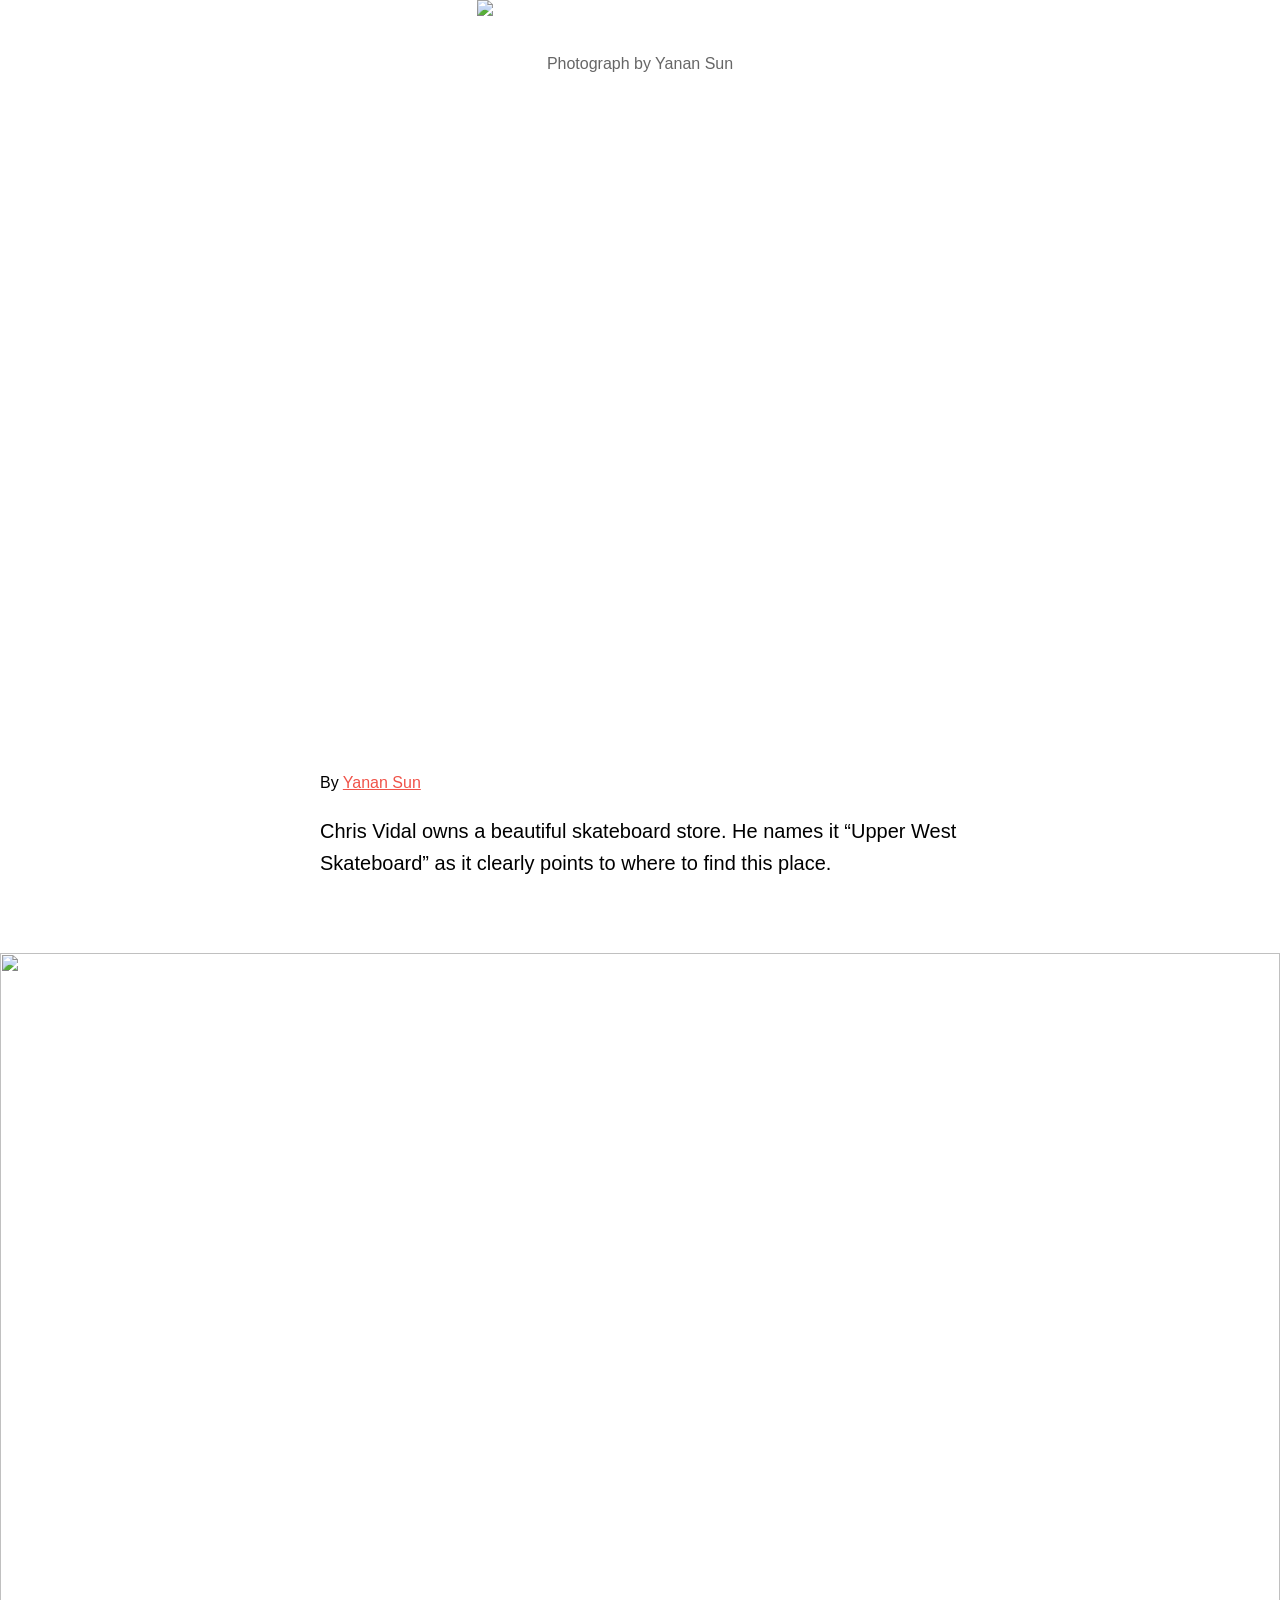
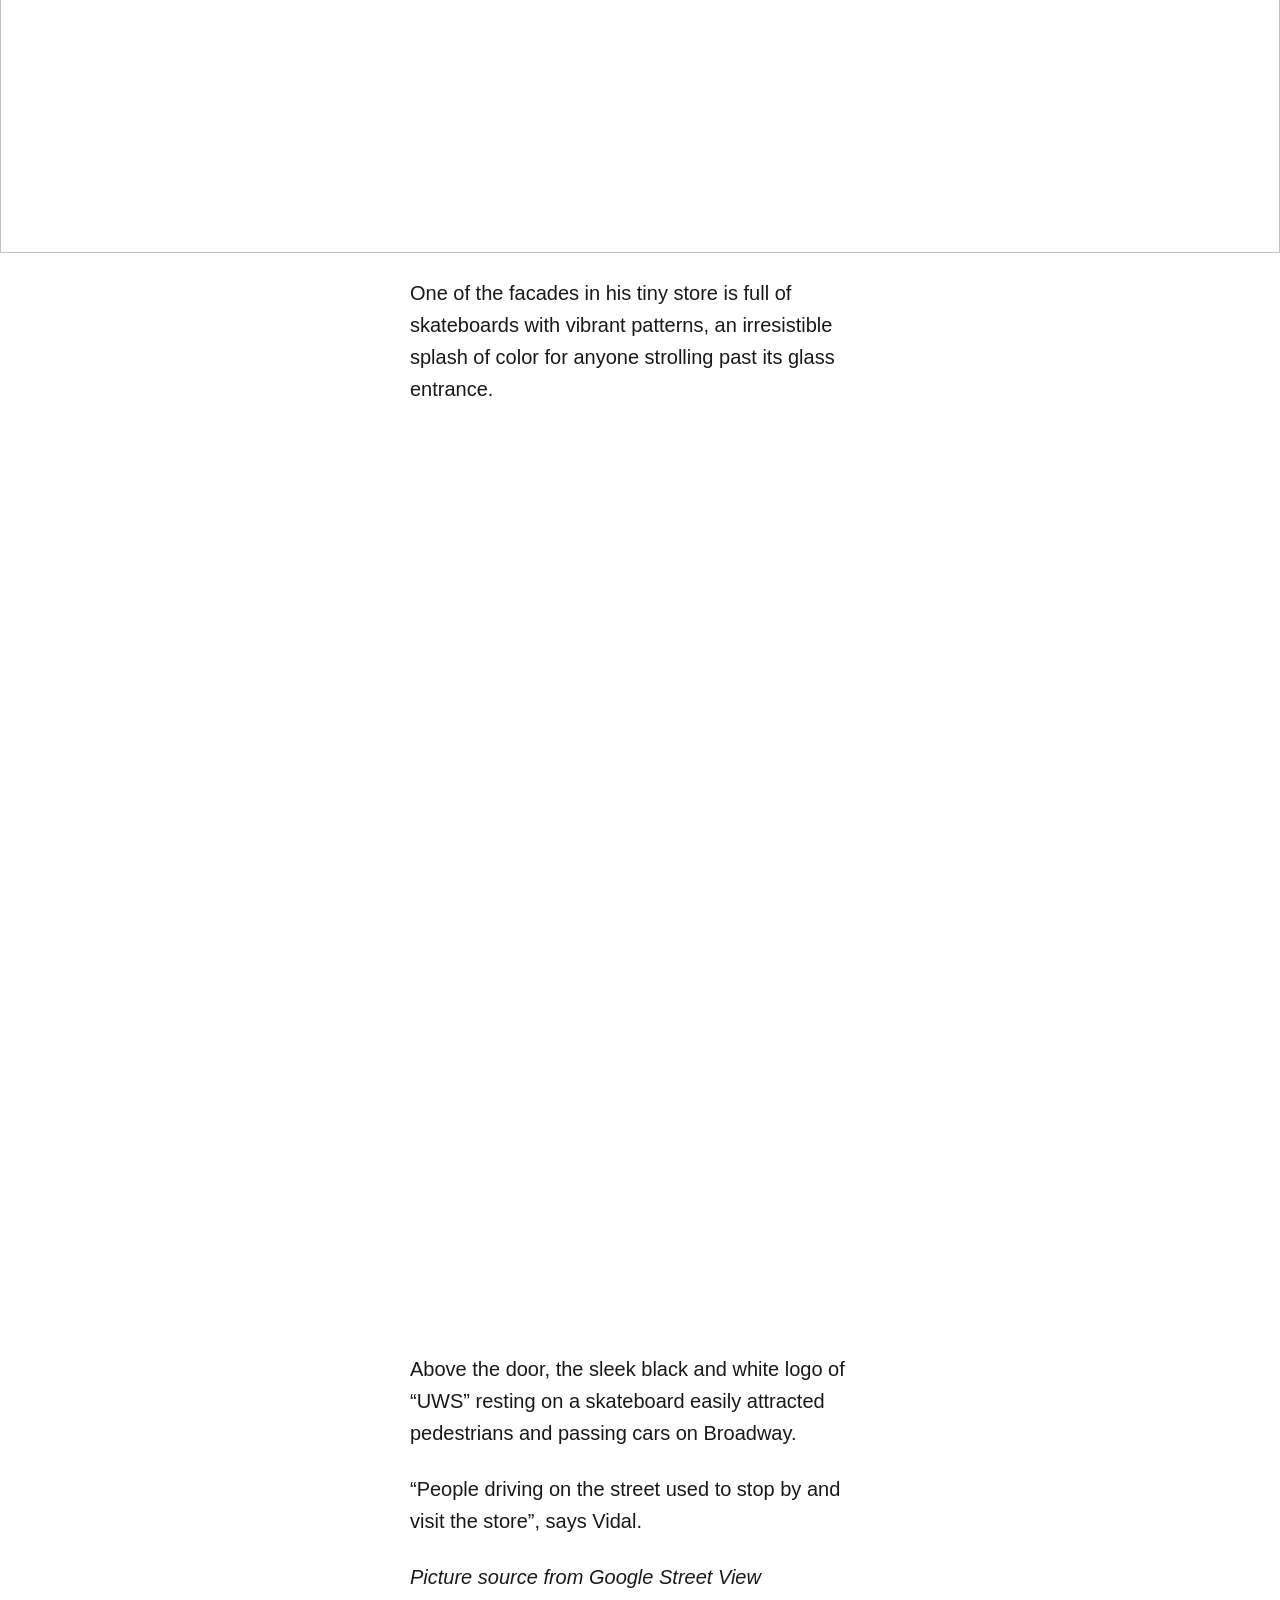
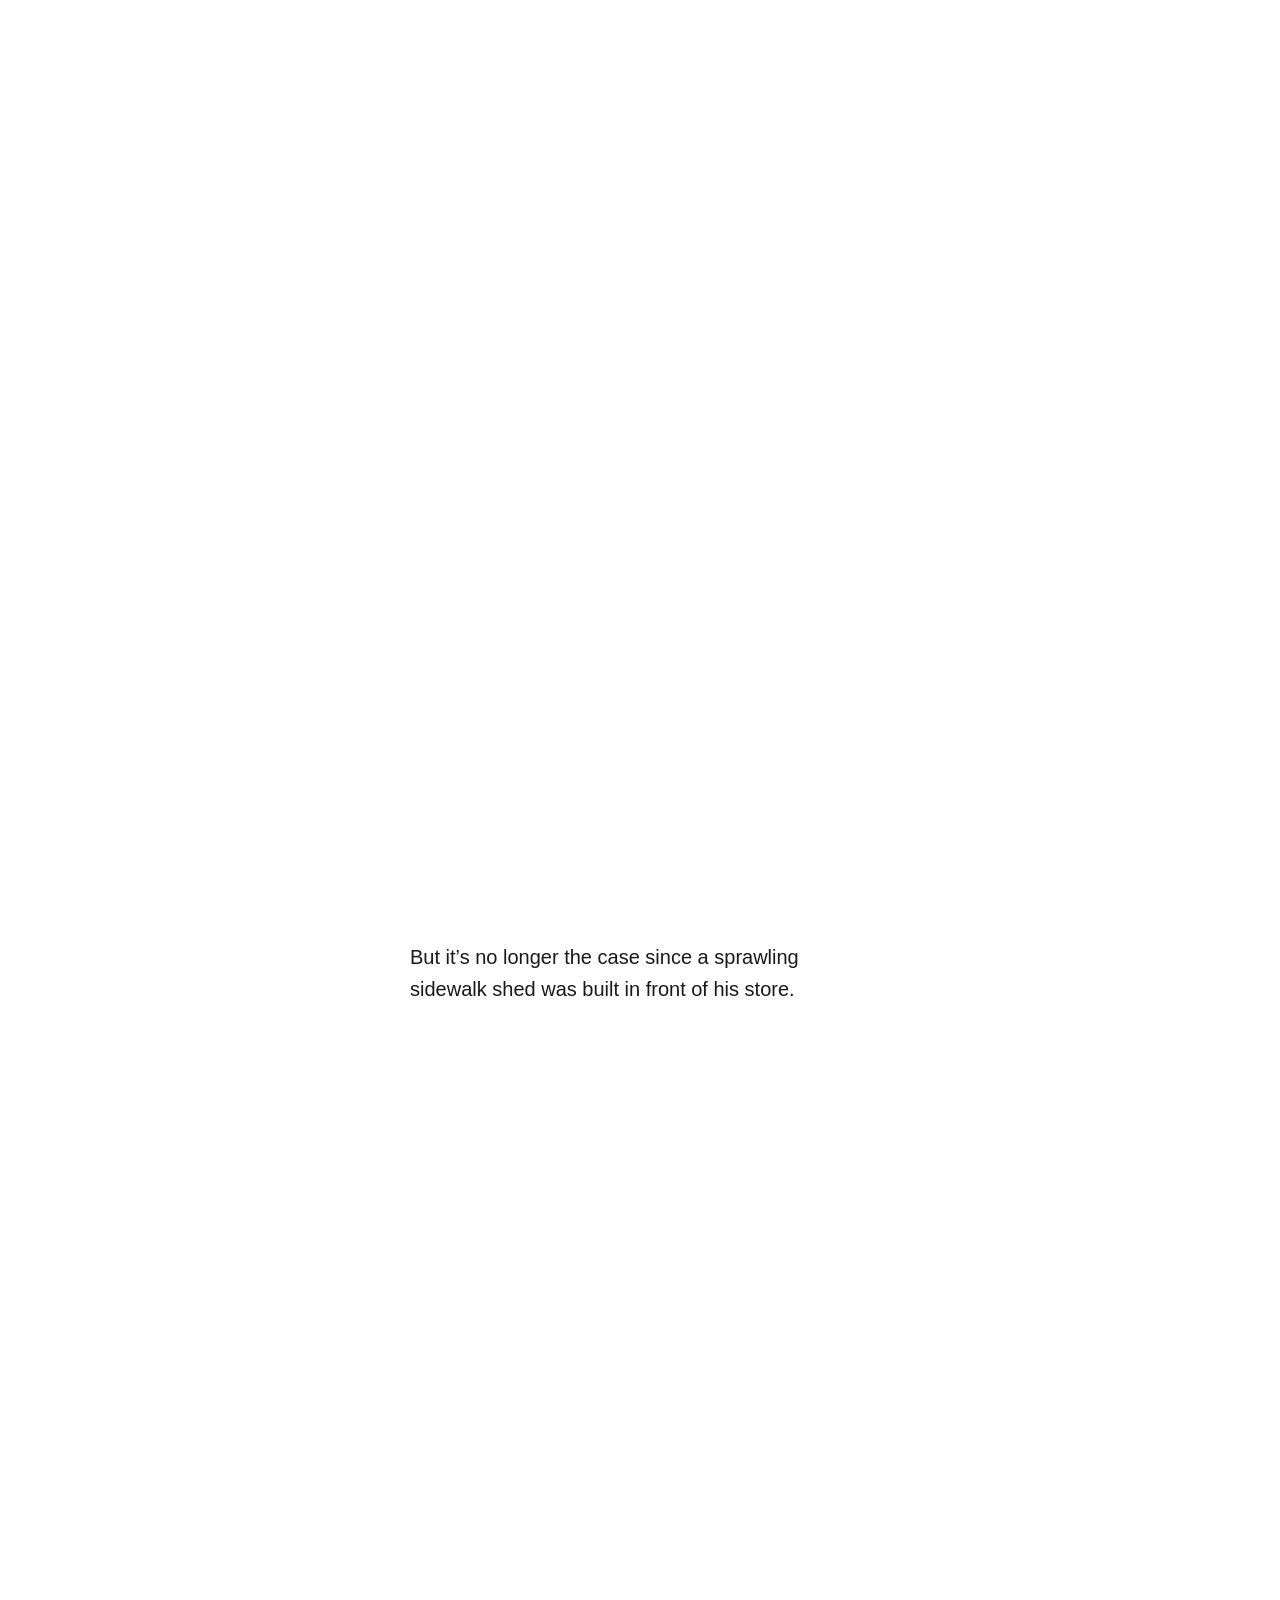
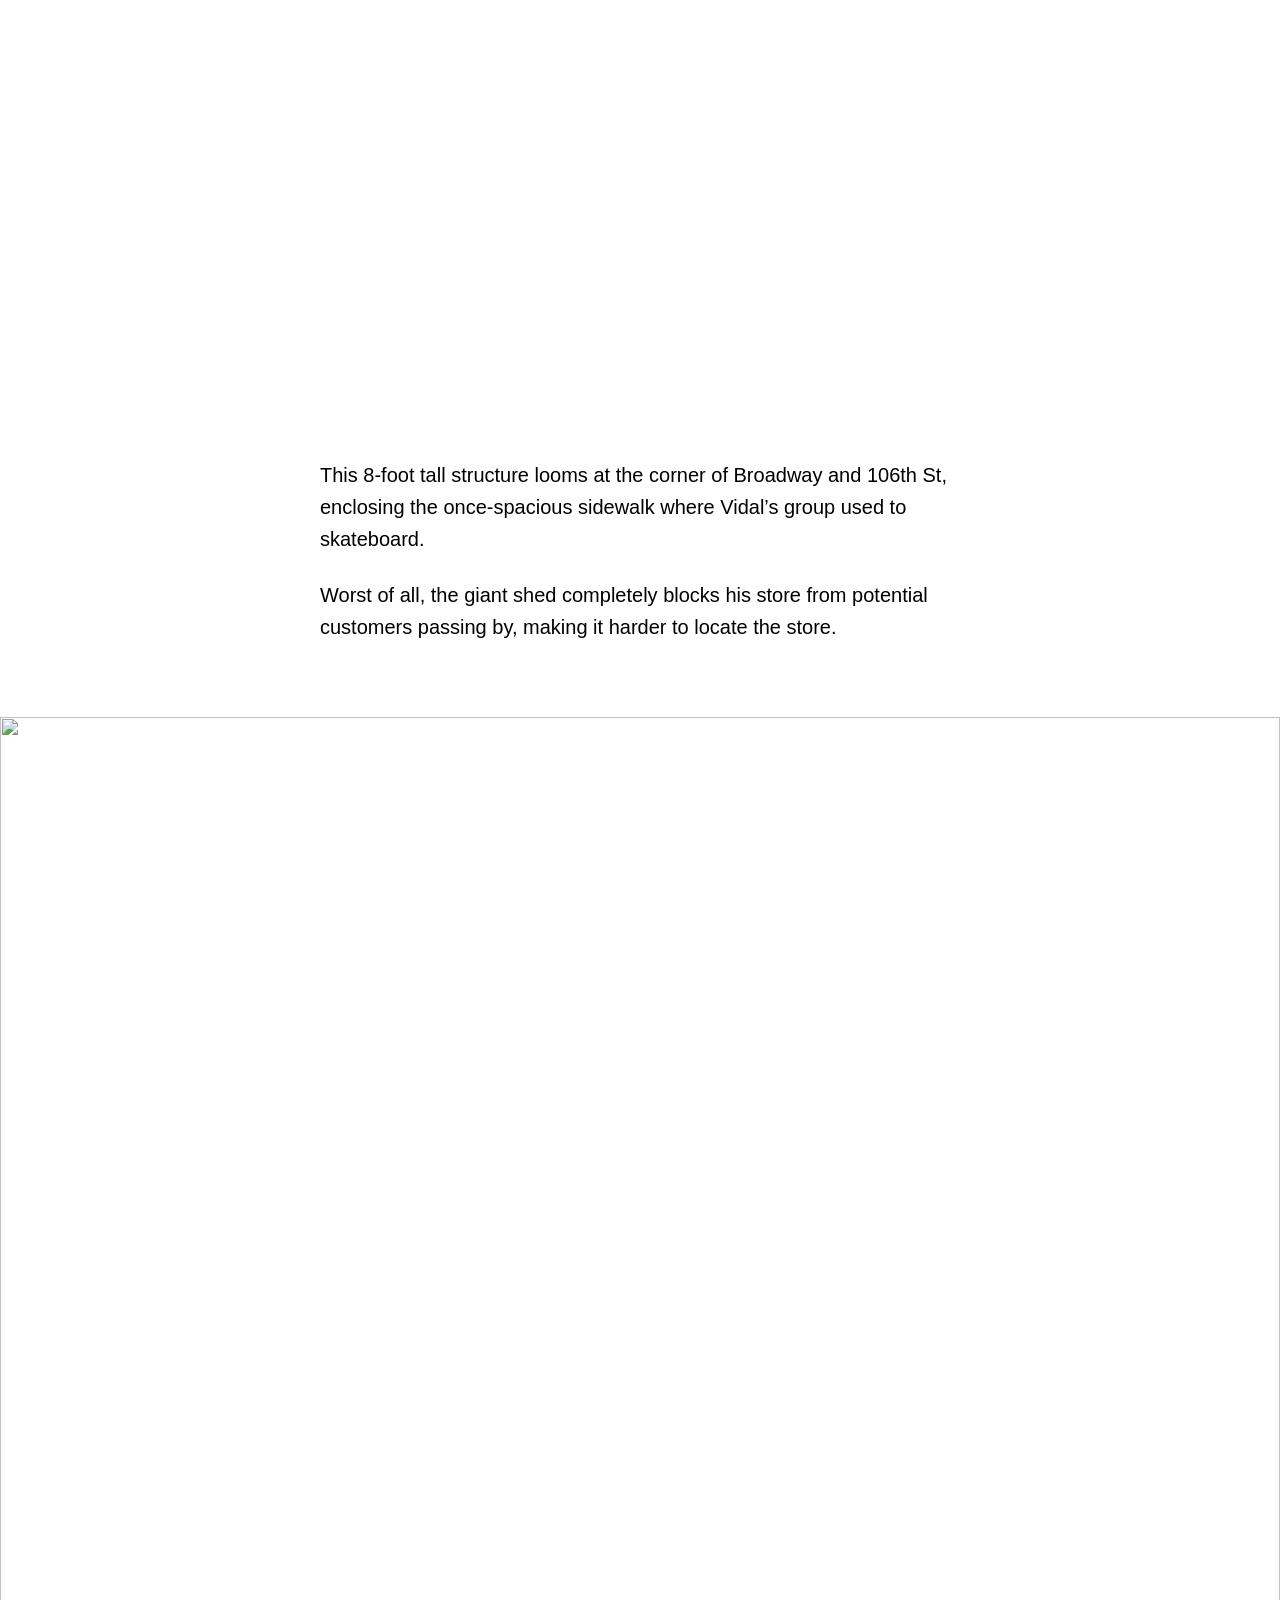
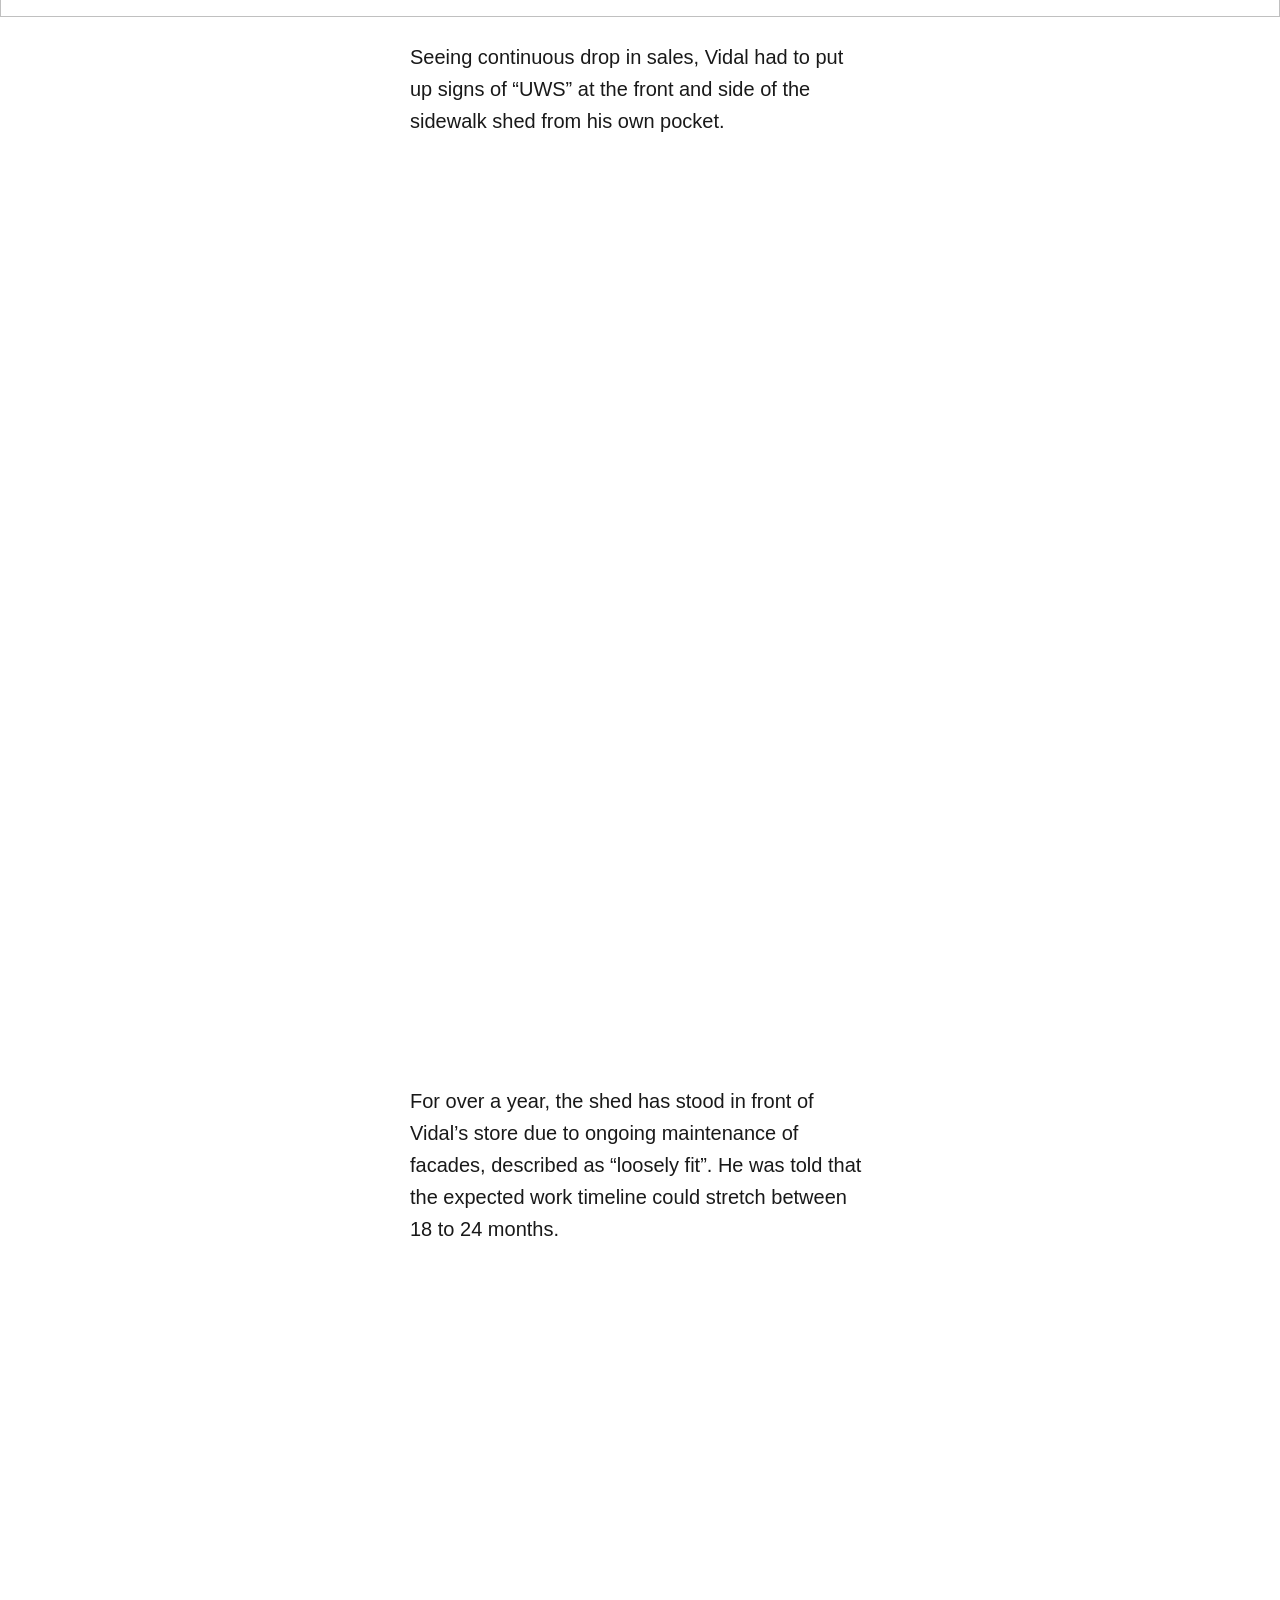
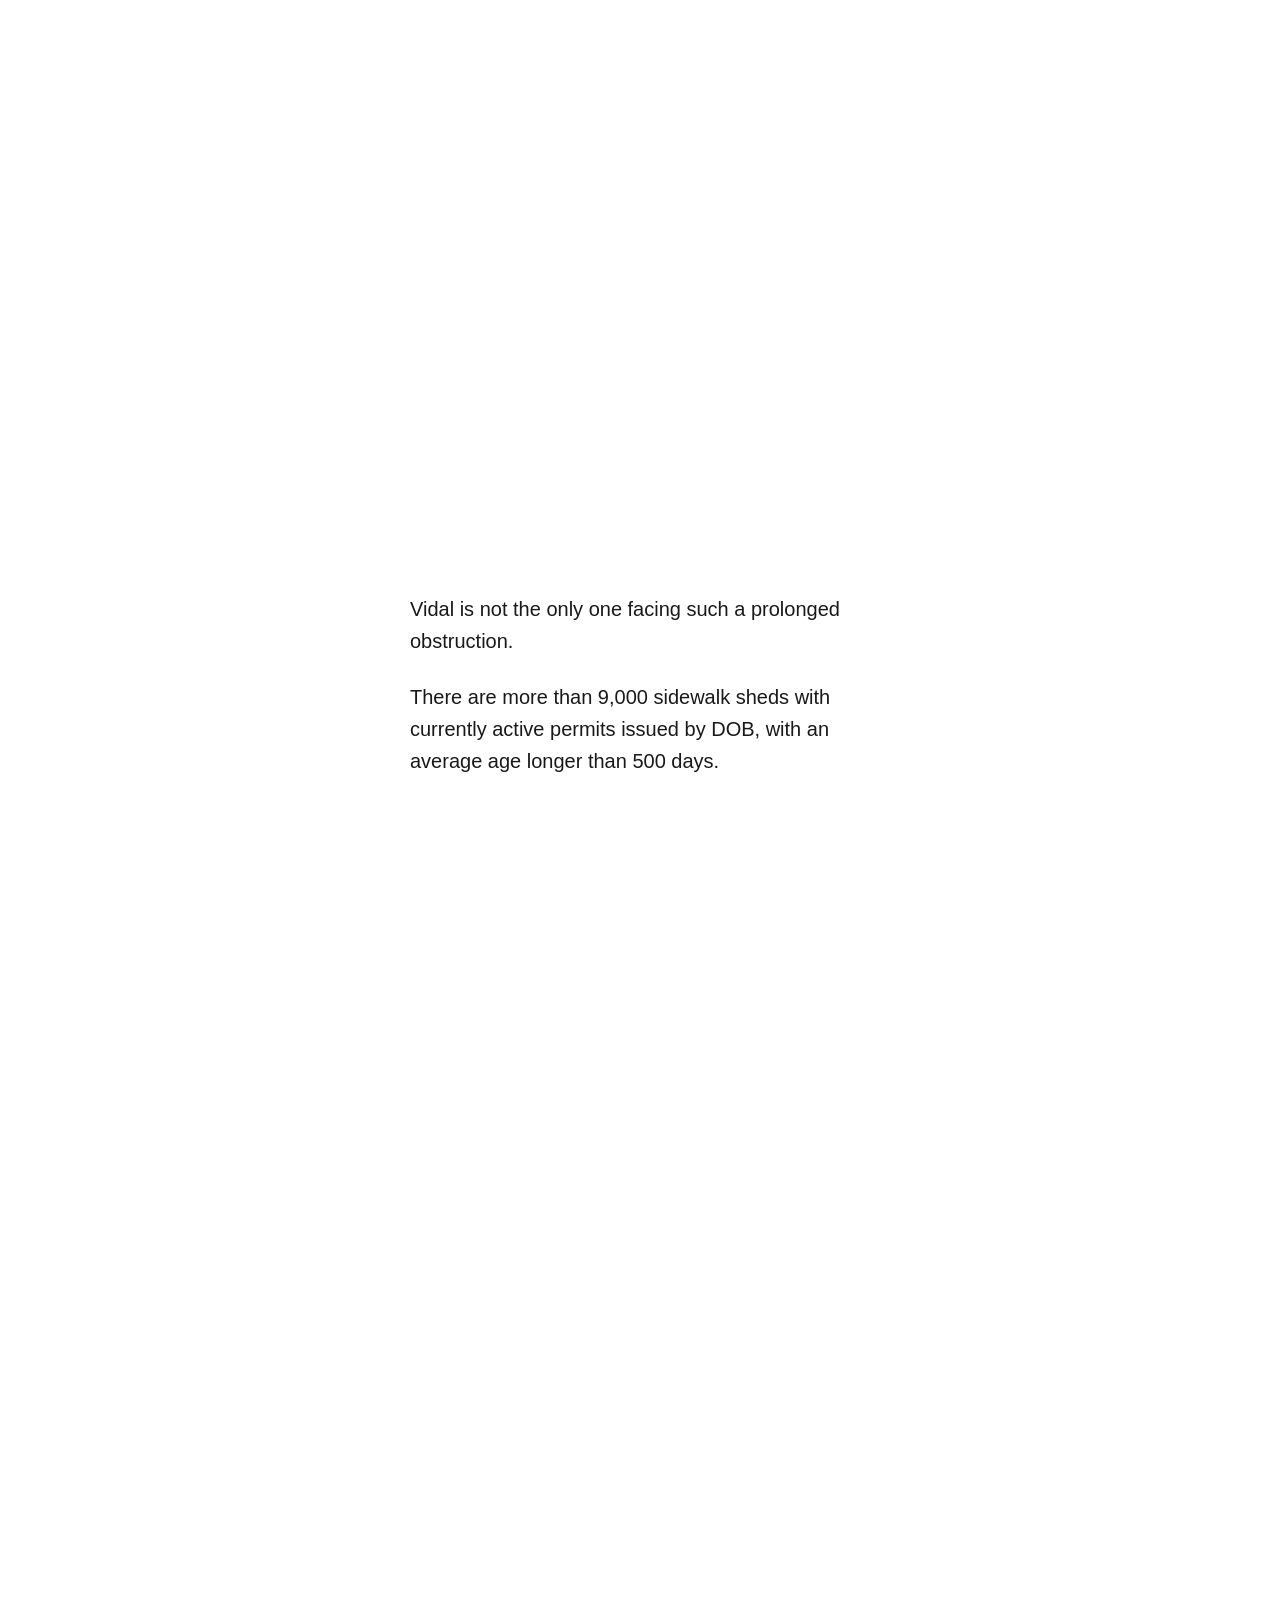
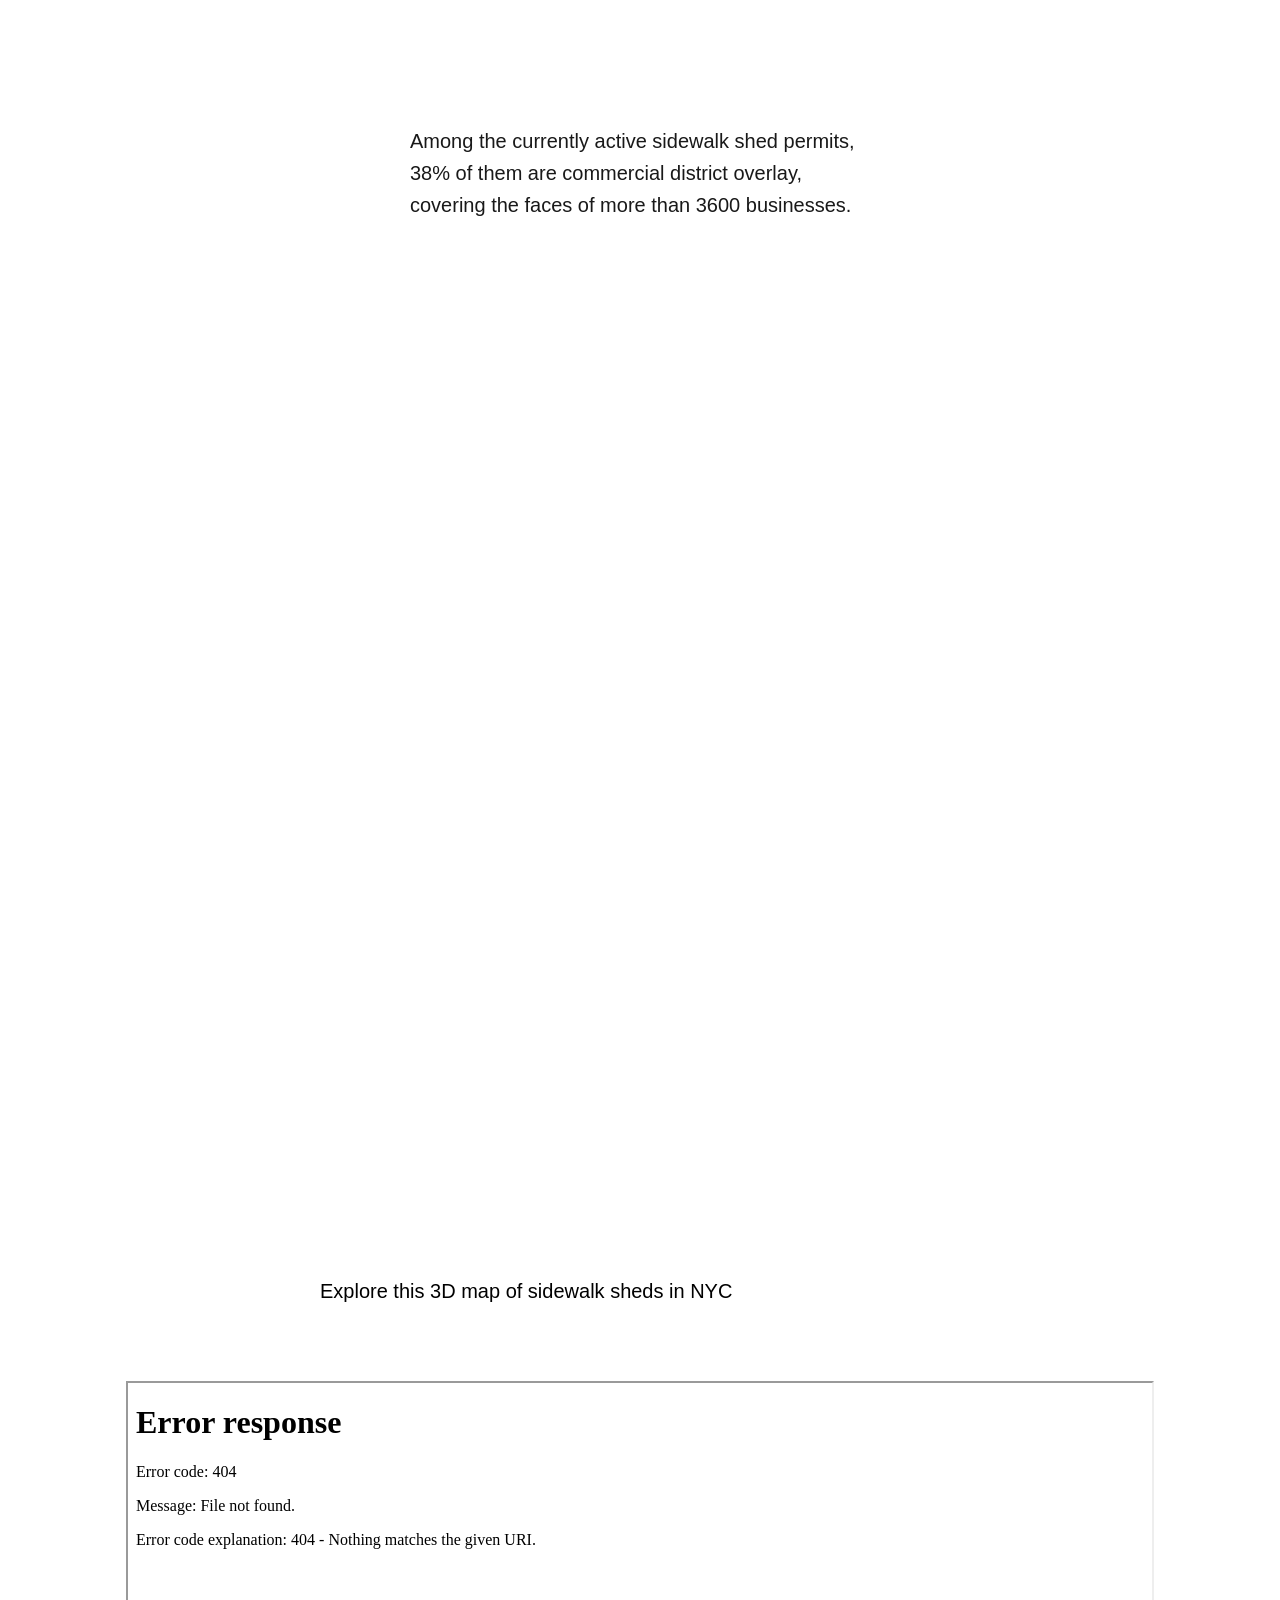
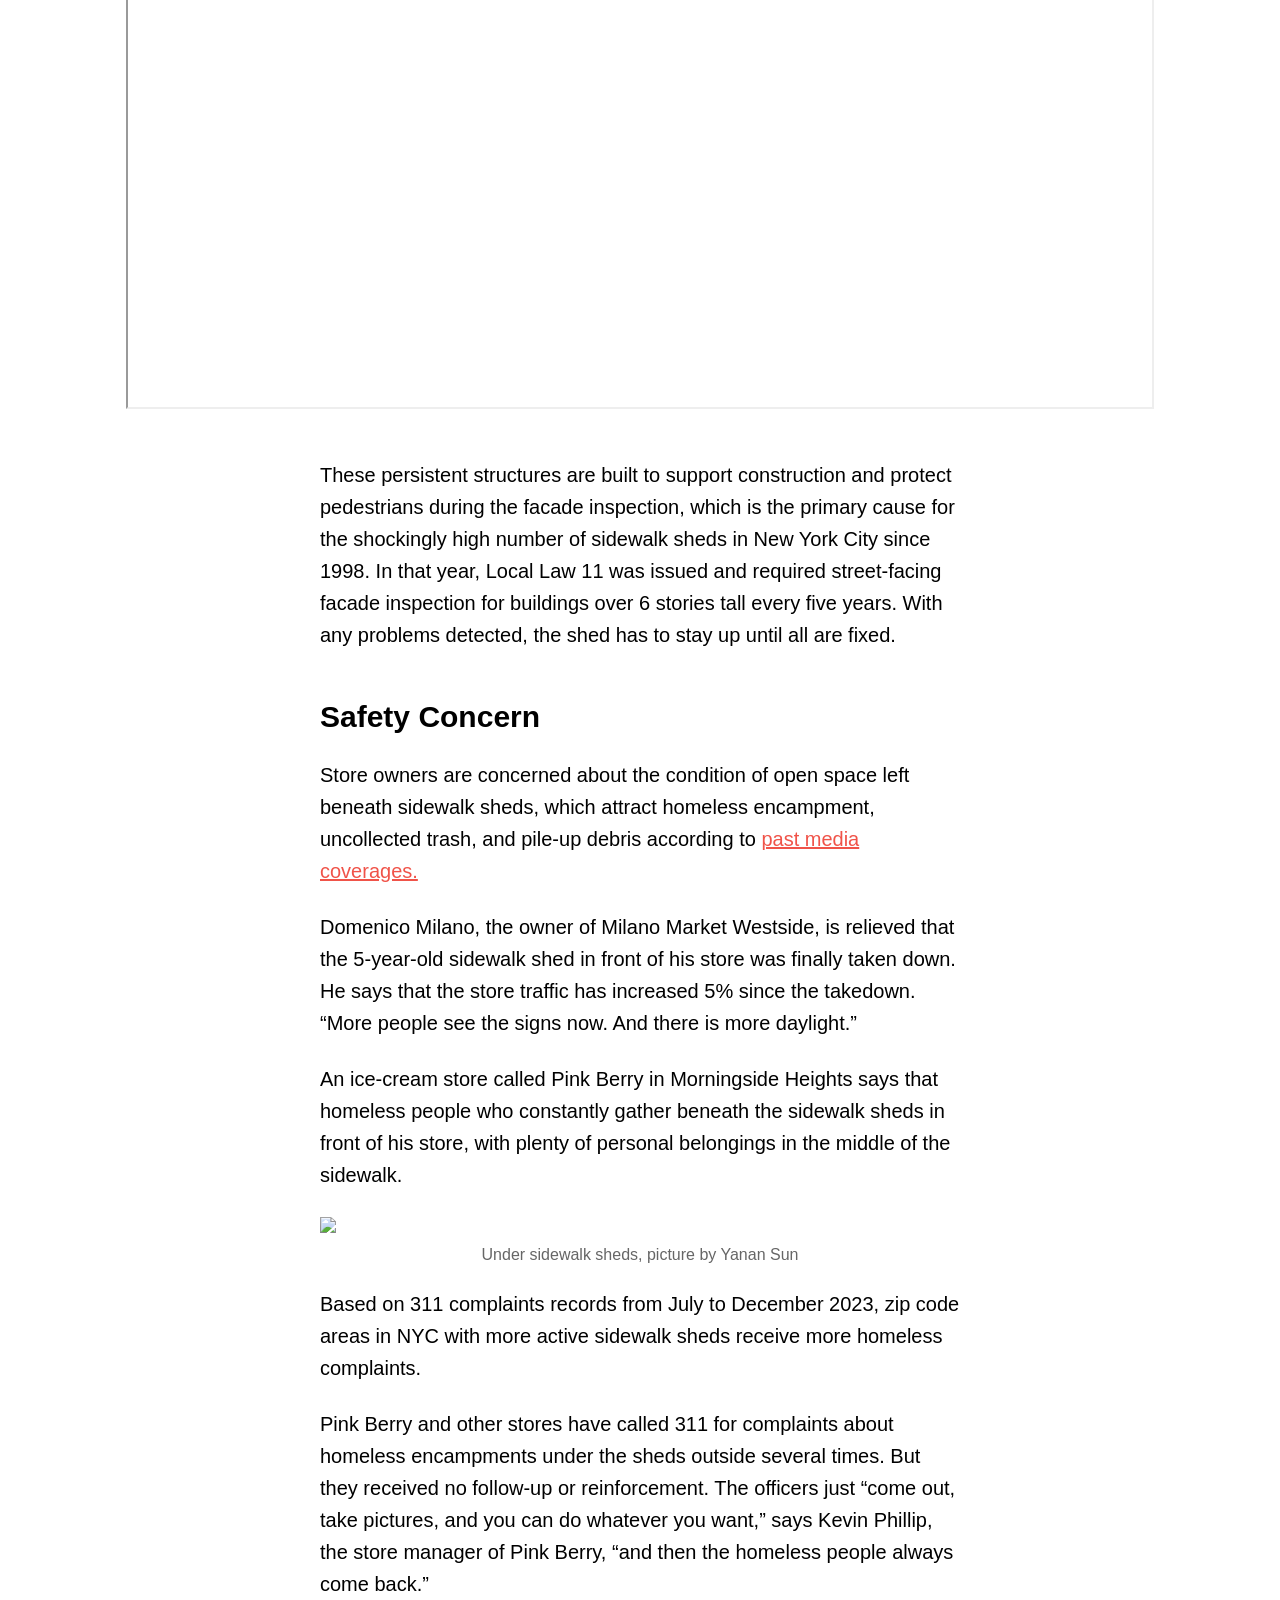
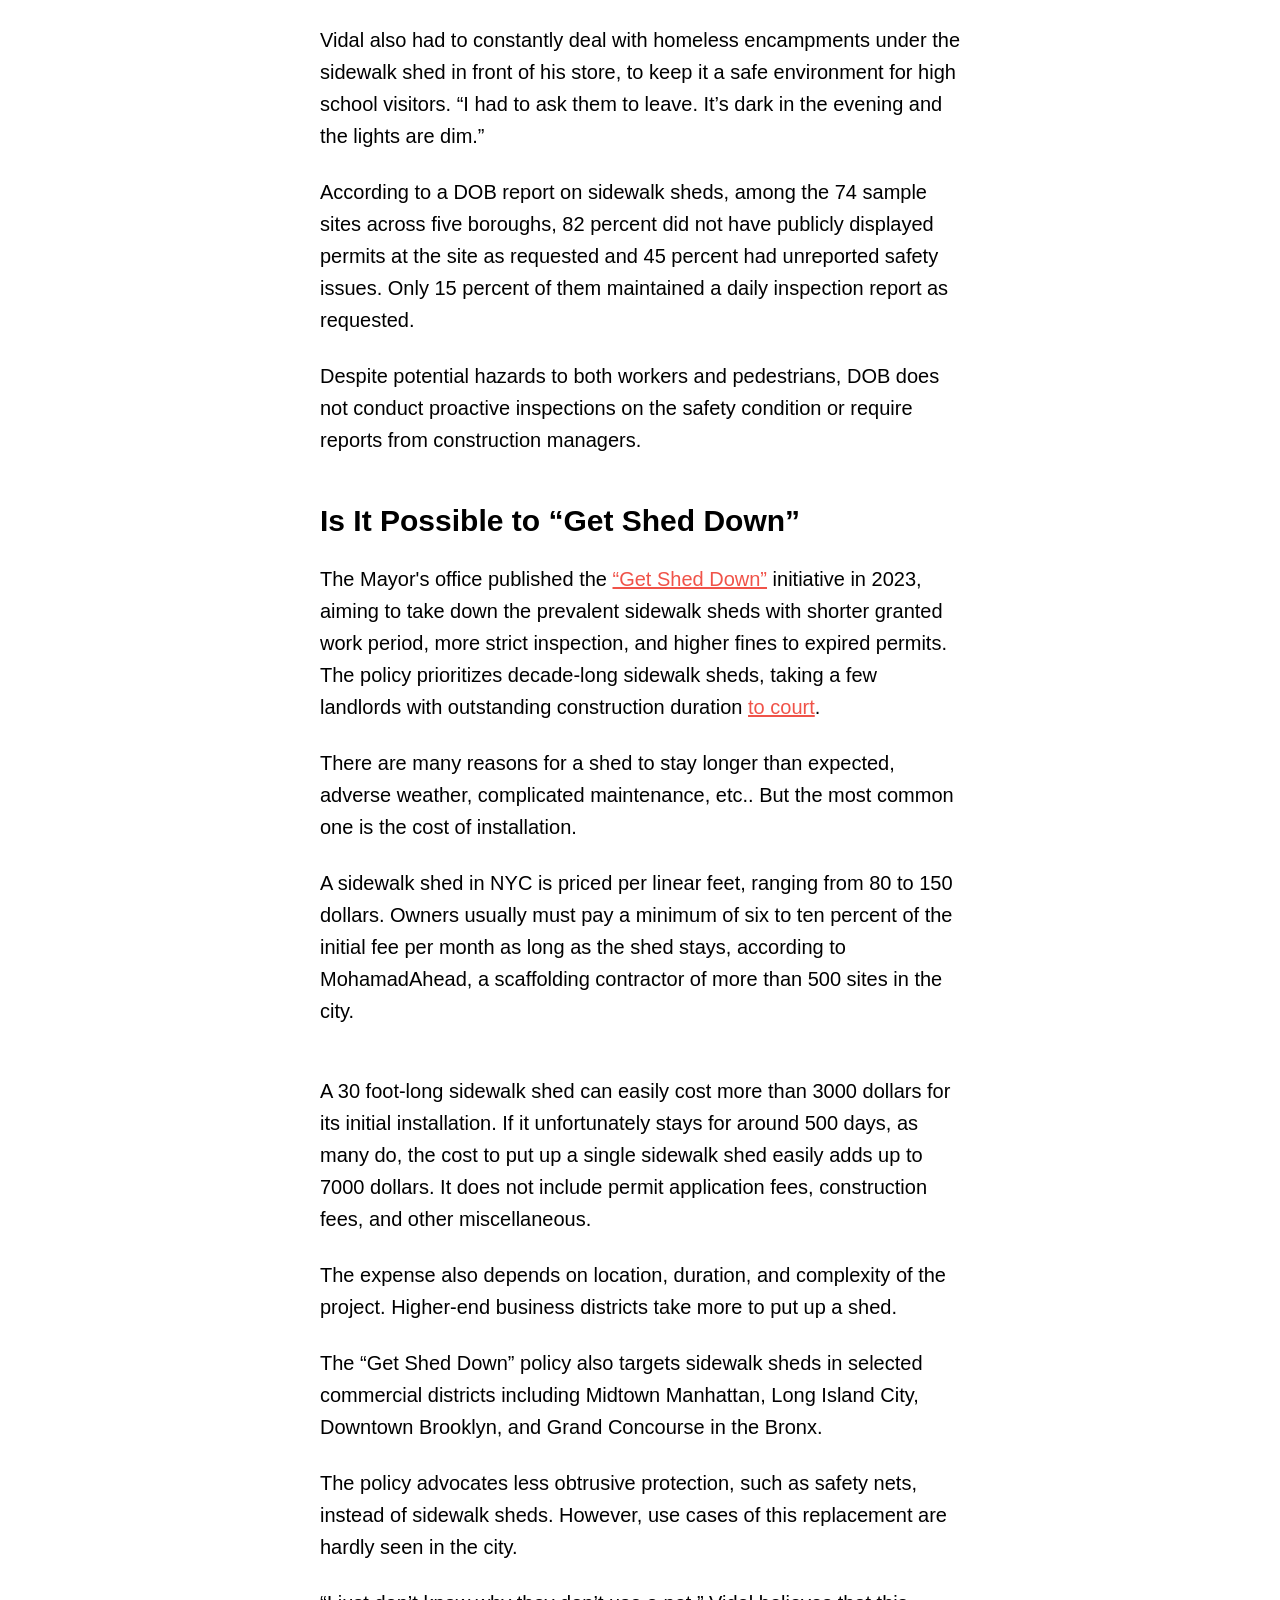
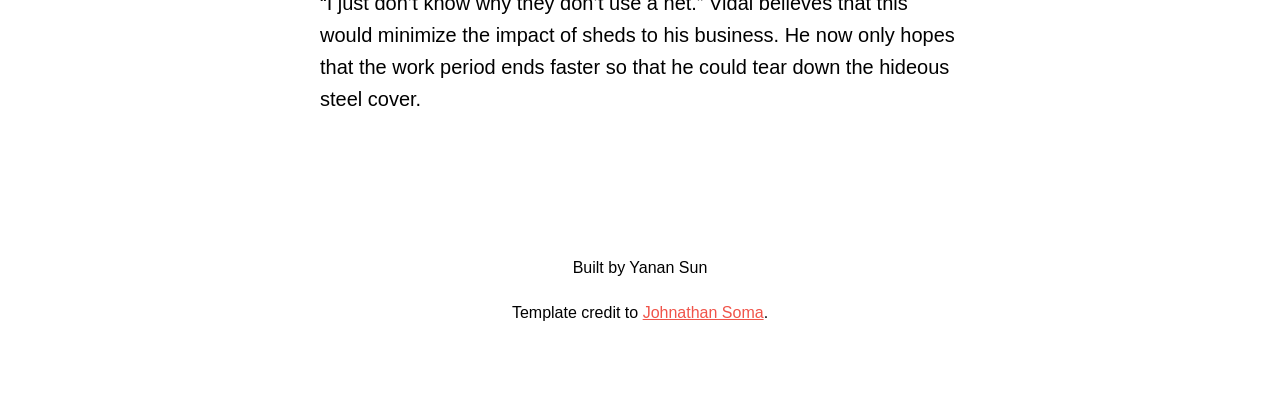
==== index.html @ b945d78a "Shed story publication" ====
<!DOCTYPE html>
<html>

<head>
  <meta charset="utf-8">
  <meta name="viewport" content="width=device-width, initial-scale=1">
  <title>City of Non-stop Sidewalk Sheds</title>

  <!-- Google fonts -->
  <link rel="preconnect" href="https://fonts.gstatic.com" crossorigin>
  <link rel="preconnect" href="https://fonts.googleapis.com">
  <link rel="preconnect" href="https://fonts.gstatic.com" crossorigin>
  <link rel="stylesheet" href="https://fonts.googleapis.com/css2?family=Lora:ital,wght@0,400;0,700;1,400;1,700&display=swap">
  <link rel="preconnect" href="https://fonts.googleapis.com">
  <link rel="preconnect" href="https://fonts.googleapis.com">
  <link rel="preconnect" href="https://fonts.googleapis.com">

  <style>
    body {
      margin: 0;
      font-size: 20px;
      font-family: "Lato", sans-serif;
      text-rendering: optimizeLegibility;
      font-weight: 300px;
    }

    .content {
      max-width: 640px;
      margin: auto;
      margin-top: 50px;
      margin-bottom: 50px;
      border-width: 0;
    }

    a {
      color: #f05349;
    }

    .footer {
      background: white;
      text-align: center;
      font-size: 0.8em;
      margin-top: 1em;
      padding: 1em 0;
      border-color: #666;
      border-width: 0.5px;
    }

    figure {
      margin: 0;
      padding-bottom: 1.2em;
    }

    figcaption {
      font-size: 0.8em;
      text-align: center;
      margin-top: 0.5em;
      color: #666;
    }

    h1 {
      font-family: "Lato", sans-serif;
      font-weight: 200px;
      font-size: 3em;
      line-height: 1.5;
    }

    .subhead {
      font-family: "Lato", sans-serif;
    }

    img,
    video {
      max-width: 100%;
      /* position: absolute;
      top: 0;
      left: 0;
      width: 100%;
      height: 100%; */
      
    }
    .scrolly-img img {
      opacity: 0;
      transition: opacity 1s ease;
      object-fit: cover;
    }

    img.active {
      opacity: 1;
    }

    p {
      line-height: 1.6;
      margin: 0;
      padding-bottom: 1.2em;
    }

    ul {
      margin: 0;
      padding-bottom: 1em;
      line-height: 1.6;
    }

    iframe {
      padding-bottom: 1.2em;
      margin: auto;
      width: 80%
    }

    .full-width figure {
      text-align: center;
    }

    code {
      font-family: 'Courier New', monospace;
      background: #ffffff;
    }

    .interacitve {
      /* margin: auto; */
      border-width: 0;
      display: block;
      margin-left: auto;
      margin-right: auto;
      display: flex;
      justify-content: center;
      align-items: center;
    }


    /* margin on mobile */
    @media (max-width: 640px) {
      body {
        font-size: 18px;
      }

      .content {
        padding-left: 0.5em;
        padding-right: 0.5em;
      }
    }

    /* container: title picture */
    .container {
  position: relative;
  text-align: center;
  color: white;
  overflow: hidden;
  width: 100%;
  height: 720px;
}

.container img {
  margin-top: -20%;
}

/* Centered text */
.centered {
  position: absolute;
  top: 50%;
  left: 50%;
  transform: translate(-50%, -50%);
}

.byline{
  font-size: 16px;
}
  </style>
  <link href="scrolly-styles.css" rel="stylesheet">
  <script src="https://unpkg.com/intersection-observer@0.5.1/intersection-observer.js"></script>
  <script src="https://cdnjs.cloudflare.com/ajax/libs/scrollama/3.2.0/scrollama.min.js"></script>
  <script src="https://cdnjs.cloudflare.com/ajax/libs/d3/7.3.0/d3.min.js"></script>
</head>

<body>
  <div class="container">
    <figure>
      <img 
        src="head_pic.png" alt="Massive Scaffoldings on Broadway" width="100%" height="100%">
        <div class="header">
          <h1 class="centered">City of Non-stop Sidewalk Sheds</h1>
          <p class="subhead"></p>
      <figcaption>Photograph by Yanan Sun</figcaption>

    </figure>
    </div>
  </div>

  <div class="content">
    <div class="byline">
      <p>By <a href="https://yanansun0074.github.io/portfolio/">Yanan Sun</a></p>
    </div>
    <p>Chris Vidal owns a beautiful skateboard store. He names it “Upper West Skateboard” as it clearly points to where to find this place.</p>
  </div>
  <!-- Scrolly section 1 -->
  <section id="scrolly-images" class="scrolly-1">
    <div class="sticky-thing">
      <img src="inside_store.png">
    </div>
    <div class="steps-container">
      <div class="step" id="step1">
        <div>
          <p>One of the facades in his tiny store is full of skateboards with vibrant patterns, an irresistible splash of color for anyone strolling past its glass entrance.</p>
        </div>
      </div>
      <div class="step" id="step2">
        <div>
          <p>Above the door, the sleek black and white logo of “UWS” resting on a skateboard easily attracted pedestrians and passing cars on Broadway.
            <p>“People driving on the street used to stop by and visit the store”, says Vidal.</p>
            <p><em>Picture source from Google Street View</em></p>
        </div>
      </div>
      <div class="step" id="step3">
        <div>
          <p>But it’s no longer the case since a sprawling sidewalk shed was built in front of his store.</p>
        </div>
      </div>
    </div>
  </section>

  <div class="content">
    <p>This 8-foot tall structure looms at the corner of Broadway and 106th St, enclosing the once-spacious sidewalk where Vidal’s group used to skateboard.</p>
    <p>Worst of all, the giant shed completely blocks his store from potential customers passing by, making it harder to locate the store.</p>
  </div>

    <!-- Scrolly section 2 -->
  <section id="scrolly-images" class="scrolly-2">
    <div class="sticky-thing">
      <img src="UWS_side.png">
    </div>
    <div class="steps-container">
      <div class="step" id="step4">
        <div>
          <p>Seeing continuous drop in sales, Vidal had to put up signs of “UWS” at the front and side of the sidewalk shed from his own pocket.</p>
        </div>
      </div>
      <div class="step" id="step5">
        <p>For over a year, the shed has stood in front of Vidal’s store due to ongoing maintenance of facades, described as “loosely fit”. He was told that the expected work timeline could stretch between 18 to 24 months. </p>
      </div>
      <div class="step" id="step6">
        <div>
          <p>Vidal is not the only one facing such a prolonged obstruction.</p>
          <p>There are more than 9,000 sidewalk sheds with currently active permits issued by DOB, with an average age longer than 500 days.</p>
        </div>
      </div>
      <div class="step" id="step7">
        <p>Among the currently active sidewalk shed permits, 38% of them are commercial district overlay, covering the faces of more than 3600 businesses.</p>
      </div>
    </div>
  </section>

  <div class="content">
    <p>Explore this 3D map of sidewalk sheds in NYC</p>
  </div>
  <div style="display: flex; justify-content: center;" frameBorder="0">
    <iframe
    src="Shed_store_scat_35.html"
    width="80%"
    height="600"
  >Browser not compatible.</iframe>  
  </div>
  <div class="content">
    <p>These persistent structures are built to support construction and protect pedestrians during the facade inspection, which is the primary cause for the shockingly high number of sidewalk sheds in New York City since 1998. In that year, Local Law 11 was issued and required street-facing facade inspection for buildings over 6 stories tall every five years. With any problems detected, the shed has to stay up until all are fixed.</p>
    <h2>Safety Concern</h2>
    <p>Store owners are concerned about the condition of open space left beneath sidewalk sheds, which attract homeless encampment, uncollected trash, and pile-up debris according to <a href="https://www.nyc.gov/office-of-the-mayor/news/537-23/mayor-adams-dob-commissioner-oddo-plan-remove-unsightly-sheds-scaffolding-nyc#/0">past media coverages.</a></p>
    <p>Domenico Milano, the owner of Milano Market Westside, is relieved that the 5-year-old sidewalk shed in front of his store was finally taken down. He says that the store traffic has increased 5% since the takedown. “More people see the signs now. And there is more daylight.” </p>
    <p>An ice-cream store called Pink Berry in Morningside Heights says that homeless people who constantly gather beneath the sidewalk sheds in front of his store, with plenty of personal belongings in the middle of the sidewalk.</p>

    <figure>
      <img
        src="under_sheds.png">
      <figcaption>Under sidewalk sheds, picture by Yanan Sun</figcaption>
    </figure>
    <p>Based on 311 complaints records from July to December 2023, zip code areas in NYC with more active sidewalk sheds receive more homeless complaints.</p>
    <p>Pink Berry and other stores have called 311 for complaints about homeless encampments under the sheds outside several times. But they received no follow-up or reinforcement. The officers just “come out, take pictures, and you can do whatever you want,” says Kevin Phillip, the store manager of Pink Berry, “and then the homeless people always come back.” </p>
    <p>Vidal also had to constantly deal with homeless encampments under the sidewalk shed in front of his store, to keep it a safe environment for high school visitors. “I had to ask them to leave. It’s dark in the evening and the lights are dim.” </p>
    <p>According to a DOB report on sidewalk sheds, among the 74 sample sites across five boroughs, 82 percent did not have publicly displayed permits at the site as requested and 45 percent had unreported safety issues. Only 15 percent of them maintained a daily inspection report as requested.</p>
    <p>Despite potential hazards to both workers and pedestrians, DOB does not conduct proactive inspections on the safety condition or require reports from construction managers.</p>
    <h2>Is It Possible to “Get Shed Down”</h2>
    <p>The Mayor's office published the <a href="https://www.nyc.gov/content/getstuffdone/pages/sidewalk-sheds">“Get Shed Down”</a> initiative in 2023, aiming to take down the prevalent sidewalk sheds with shorter granted work period, more strict inspection, and higher fines to expired permits. The policy prioritizes decade-long sidewalk sheds, taking a few landlords with outstanding construction duration <a href="https://www.habitatmag.com/Publication-Content/Building-Operations/2023/2023-August/DOB-Goes-to-Court-Over-Dilapidated-Decade-Old-SIdewalk-Shed">to court</a>. 
    <p>There are many reasons for a shed to stay longer than expected, adverse weather, complicated maintenance, etc.. But the most common one is the cost of installation.</p>
    <p>A sidewalk shed in NYC is priced per linear feet, ranging from 80 to 150 dollars. Owners usually must pay a minimum of six to ten percent of the initial fee per month as long as the shed stays, according to MohamadAhead, a scaffolding contractor of more than 500 sites in the city.</p>
    </p>
    <p>A 30 foot-long sidewalk shed can easily cost more than 3000 dollars for its initial installation. If it unfortunately stays for around 500 days, as many do, the cost to put up a single sidewalk shed easily adds up to 7000 dollars. It does not include permit application fees, construction fees, and other miscellaneous.</p>
    <p>The expense also depends on location, duration, and complexity of the project. Higher-end business districts take more to put up a shed.</p>
    <p>The “Get Shed Down” policy also targets sidewalk sheds in selected commercial districts including Midtown Manhattan, Long Island City, Downtown Brooklyn, and Grand Concourse in the Bronx.</p>
    <p>The policy advocates less obtrusive protection, such as safety nets, instead of sidewalk sheds. However, use cases of this replacement are hardly seen in the city.</p>
    <p>“I just don’t know why they don’t use a net.” Vidal believes that this would minimize the impact of sheds to his business. He now only hopes that the work period ends faster so that he could tear down the hideous steel cover.</p>
  </div>
  
  <div class="footer">
    <div class="content">
      <p>Built by Yanan Sun</p>
      <p>Template credit to <a href="https://github.com/jsoma/page-templates/">Johnathan Soma</a>.
    </div>
  </div>


  <script>
    /*************
    
    This is the JavaScript that makes the scrolly work 
    
    *************/

    /* 
    This part attaches a scroll to the element with id="scrolly-images"    
    */
    (() => {
      // const scroller = scrollama()
      // Initialize scrollama
      const scrolly1 = scrollama();
      const scrolly2 = scrollama();

      scrolly1
        .setup({
          // parent: document.querySelector("#scrolly-images"),
          parent: document.querySelector('.scrolly-1'),
          step: ".step",
          offset: 0.8,
          // debug: true,
        })
        .onStepEnter(function ({ element, index, direction }) {
          const event = new CustomEvent("stepin", { detail: { direction: direction } })
          element.dispatchEvent(event)
        })
        .onStepExit(function ({ element, index, direction }) {
          const event = new CustomEvent("stepout", { detail: { direction: direction } })
          if (direction === "up" && element.previousElementSibling) {
            const event = new CustomEvent("stepin", { detail: { direction: direction } })
            element.previousElementSibling.dispatchEvent(event)
          }
        })
        // })

        scrolly2
        .setup({
          // parent: document.querySelector("#scrolly-images"),
          parent: document.querySelector('.scrolly-2'),
          step: ".step",
          offset: 0.8,
          // debug: true,
        })
        .onStepEnter(function ({ element, index, direction }) {
          const event = new CustomEvent("stepin", { detail: { direction: direction } })
          element.dispatchEvent(event)
        })
        .onStepExit(function ({ element, index, direction }) {
          const event = new CustomEvent("stepout", { detail: { direction: direction } })
          if (direction === "up" && element.previousElementSibling) {
            const event = new CustomEvent("stepin", { detail: { direction: direction } })
            element.previousElementSibling.dispatchEvent(event)
          }
        })

      window.addEventListener('resize', scrolly1.resize);
      window.addEventListener('resize', scrolly2.resize);

      // window.addEventListener("resize", scroller.resize)
    })()

    /*
    This part sets up your actions. In this case, it's changing the image in the scrolly container.
    */

    d3.select("#step1").on('stepin', (e) => {
      d3.select(e.target.closest(".scrolly-1")).select("img").attr("src", "inside_store.png")
    })

    d3.select("#step2").on('stepin', (e) => {
      d3.select(e.target.closest(".scrolly-1")).select("img").attr("src", "google_street.png")
    })

    d3.select("#step3").on('stepin', (e) => {
      d3.select(e.target.closest(".scrolly-1")).select("img").attr("src", "now_street.png")
    })

    d3.select("#step4").on('stepin', (e) => {
      d3.select(e.target.closest(".scrolly-2")).select("img").attr("src", "UWS_side.png")
    })

    d3.select("#step5").on('stepin', (e) => {
      d3.select(e.target.closest(".scrolly-2")).select("img").attr("src", "1_Store.png")
    })

    d3.select("#step6").on('stepin', (e) => {
      d3.select(e.target.closest(".scrolly-2")).select("img").attr("src", "2_Gray.png")
    })

    d3.select("#step7").on('stepin', (e) => {
      d3.select(e.target.closest(".scrolly-2")).select("img").attr("src", "3_Orange.png")
    })

    // d3.select("#step5").on('stepin', (e) => {
    //   d3.select(e.target.closest(".scrolly-2")).select("img").attr("src", "image1.jpg")
    // })
    // d3.select("#step1").on('stepin', (e) => {
    //   d3.select(e.target.closest(".scrolly-container")).select("img").attr("src", "inside_store.png")
    // })

    // d3.select("#step2").on('stepin', (e) => {
    //   d3.select(e.target.closest(".scrolly-container")).select("img").attr("src", "google_street.png")
    // })

    // d3.select("#step3").on('stepin', (e) => {
    //   d3.select(e.target.closest(".scrolly-container")).select("img").attr("src", "now_street.png")
    // })

    // d3.select("#step4").on('stepin', (e) => {
    //   d3.select(e.target.closest(".scrolly-container")).select("img").attr("src", "2_Gray.png")
    // })

    // d3.select("#step5").on('stepin', (e) => {
    //   d3.select(e.target.closest(".scrolly-container")).select("img").attr("src", "2_Gray.png")
    // })

    // d3.select("#step6").on('stepin', (e) => {
    //   d3.select(e.target.closest(".scrolly-container")).select("img").attr("src", "3_Orange.png")
    // })

    // d3.select("#step7").on('stepin', (e) => {
    //   d3.select(e.target.closest(".scrolly-container")).select("img").attr("src", "4_Orange_Gray.mp4")
    // })

    // d3.select("#step5").on('stepin', (e) => {
    //   d3.select(e.target.closest(".scrolly-container")).select("img").attr("src", "image1.jpg")
    // })
  </script>

  <!-- <script>
    /*************
    
    This is the JavaScript that makes the scrolly work 
    
    *************/

    /* 
    This part attaches a scroll to the element with id="scrolly-images"    
    */
    (() => {
      const scroller = scrollama()

      scroller
        .setup({
          parent: document.querySelector("#scrolly-images"),
          step: ".step",
          offset: 0.5,
          // debug: true,
        })
        .onStepEnter(function ({ element, index, direction }) {
          const event = new CustomEvent("stepin", { detail: { direction: direction } })
          element.dispatchEvent(event)
        })
        .onStepExit(function ({ element, index, direction }) {
          const event = new CustomEvent("stepout", { detail: { direction: direction } })
          if (direction === "up" && element.previousElementSibling) {
            const event = new CustomEvent("stepin", { detail: { direction: direction } })
            element.previousElementSibling.dispatchEvent(event)
          }
        })

      window.addEventListener("resize", scroller.resize)
    })();

  

    new ScrollyVideo({
      scrollyVideoContainer: document.querySelector("#scrolly-video .sticky-thing"),
      src: "HANYU_desktop.mp4",
      full: true,
      // cover: true
    });

    /*
    This part sets up your actions. In this case, it's changing the image in the scrolly container.
    */
    d3.select("#step1").on('stepin', (e) => {
      d3.select(e.target.closest(".scrolly-container")).select("img").attr("src", "inside_store.png")
    })

    d3.select("#step2").on('stepin', (e) => {
      d3.select(e.target.closest(".scrolly-container")).select("img").attr("src", "google_street.png")
    })

    d3.select("#step3").on('stepin', (e) => {
      d3.select(e.target.closest(".scrolly-container")).select("img").attr("src", "now_street.png")
    })

    d3.select("#step4").on('stepin', (e) => {
      d3.select(e.target.closest(".scrolly-container")).select("img").attr("src", "2_Gray.png")
    })

    d3.select("#step5").on('stepin', (e) => {
      d3.select(e.target.closest(".scrolly-container")).select("img").attr("src", "2_Gray.png")
    })

    d3.select("#step6").on('stepin', (e) => {
      d3.select(e.target.closest(".scrolly-container")).select("img").attr("src", "3_Orange.png")
    })

    d3.select("#step7").on('stepin', (e) => {
      d3.select(e.target.closest(".scrolly-container")).select("img").attr("src", "4_Orange_Gray.mp4")
    })

    d3.select("#step5").on('stepin', (e) => {
      d3.select(e.target.closest(".scrolly-container")).select("img").attr("src", "image1.jpg")
    })
  </script> -->
  <style>
    /* Change this to adjust the padding between steps */
    .step {
      margin-bottom: 100vh;
    }
  </style>

</body>

</html>
---- scrolly-styles.css ----
.scrolly-container {
    position: relative;
    margin-bottom: 1.2em;
}

.sticky-thing {
    position: sticky;
    top: 0;
    transform: translate(0px, 0px);
    z-index: 0;
    height: 100svh;
    width: 100vw;
    margin: 0;
    overflow: hidden;
    /* Center everything inside */
    /* display: flex;
    justify-content: center;
    flex-direction: column;
    justify-content: center;
    overflow: hidden; */
}

.sticky-thing > img {
    width: 100%;
    height: 100%;
    object-fit: cover;
    display: block;  
}

.video-container {
    position: sticky;
    top: 0;
    z-index: -1;
}

.scrolly-container video {
    position: absolute;
    top: 0;
    height: auto;
    width: 100%;
}

.sticky-thing iframe {
    position: absolute;
    top: 0;
    max-width: 100%;
    min-height: 100vh;
}

.steps-container {
    transform: translate3d(0,0,0);
    position: relative;
    padding: 0;
    z-index: 10;
    max-width: 35rem;
    margin: 0 auto;
    padding-bottom: 4em;
}

.step {
    color: black;
    display: flex;
    align-items: center;
    justify-content: center;
    margin-bottom: 50svh;
    transform: translate(0px, 0px);
}

.step p {
    text-align: left;
}

.step p:last-child {
    padding: 0;
}

.step > * {
    width: 700px;
    margin-left: 1.3em;
    margin-right: 1.3em;
    text-align: center;
    padding: 1.2em !important;
    background-color: white;
    opacity: 0.9;
}

.sticky-thing > canvas {
    width: 100% !important;
    height: 100% !important;
    object-fit: cover;
    display: block;  
}

/* When it's less than 700 pixels wide, do normal scrollytelling */

@media only screen and (min-width: 700px) {
    .scrolly-container.side-by-side {
        display: flex;
    }

    .scrolly-container.side-by-side>div {
        flex-basis: 0;
        flex-grow: 1;
        flex-shrink: 1;
        padding: 0.75em;
    }

    .scrolly-container.side-by-side .scrolly-overlay {
        margin-top: 70vh;
        order: 0;
        /* Change these to adjust sizing options */
        min-width: 15rem;
        max-width: 20rem;
    }

    .scrolly-container.side-by-side .sticky-thing {
        order: 1;
        flex-grow: 2;
    }
}
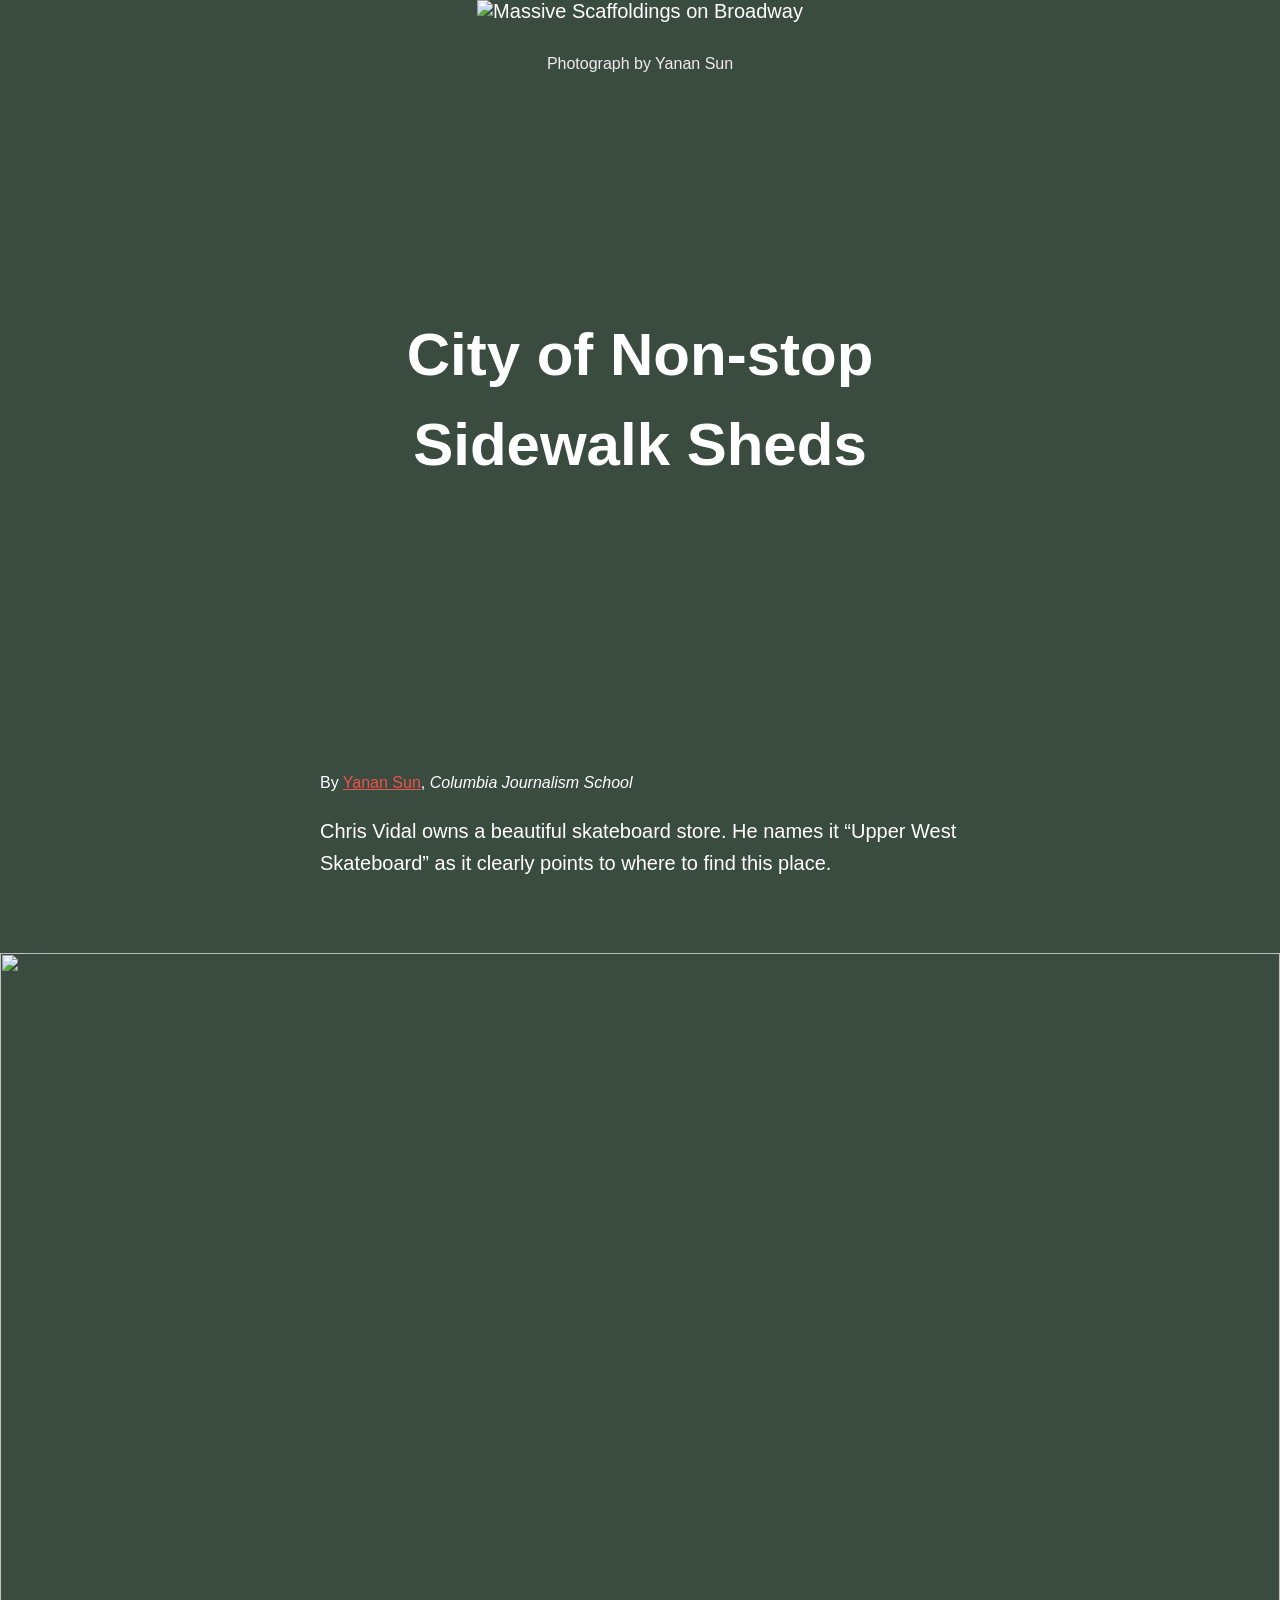
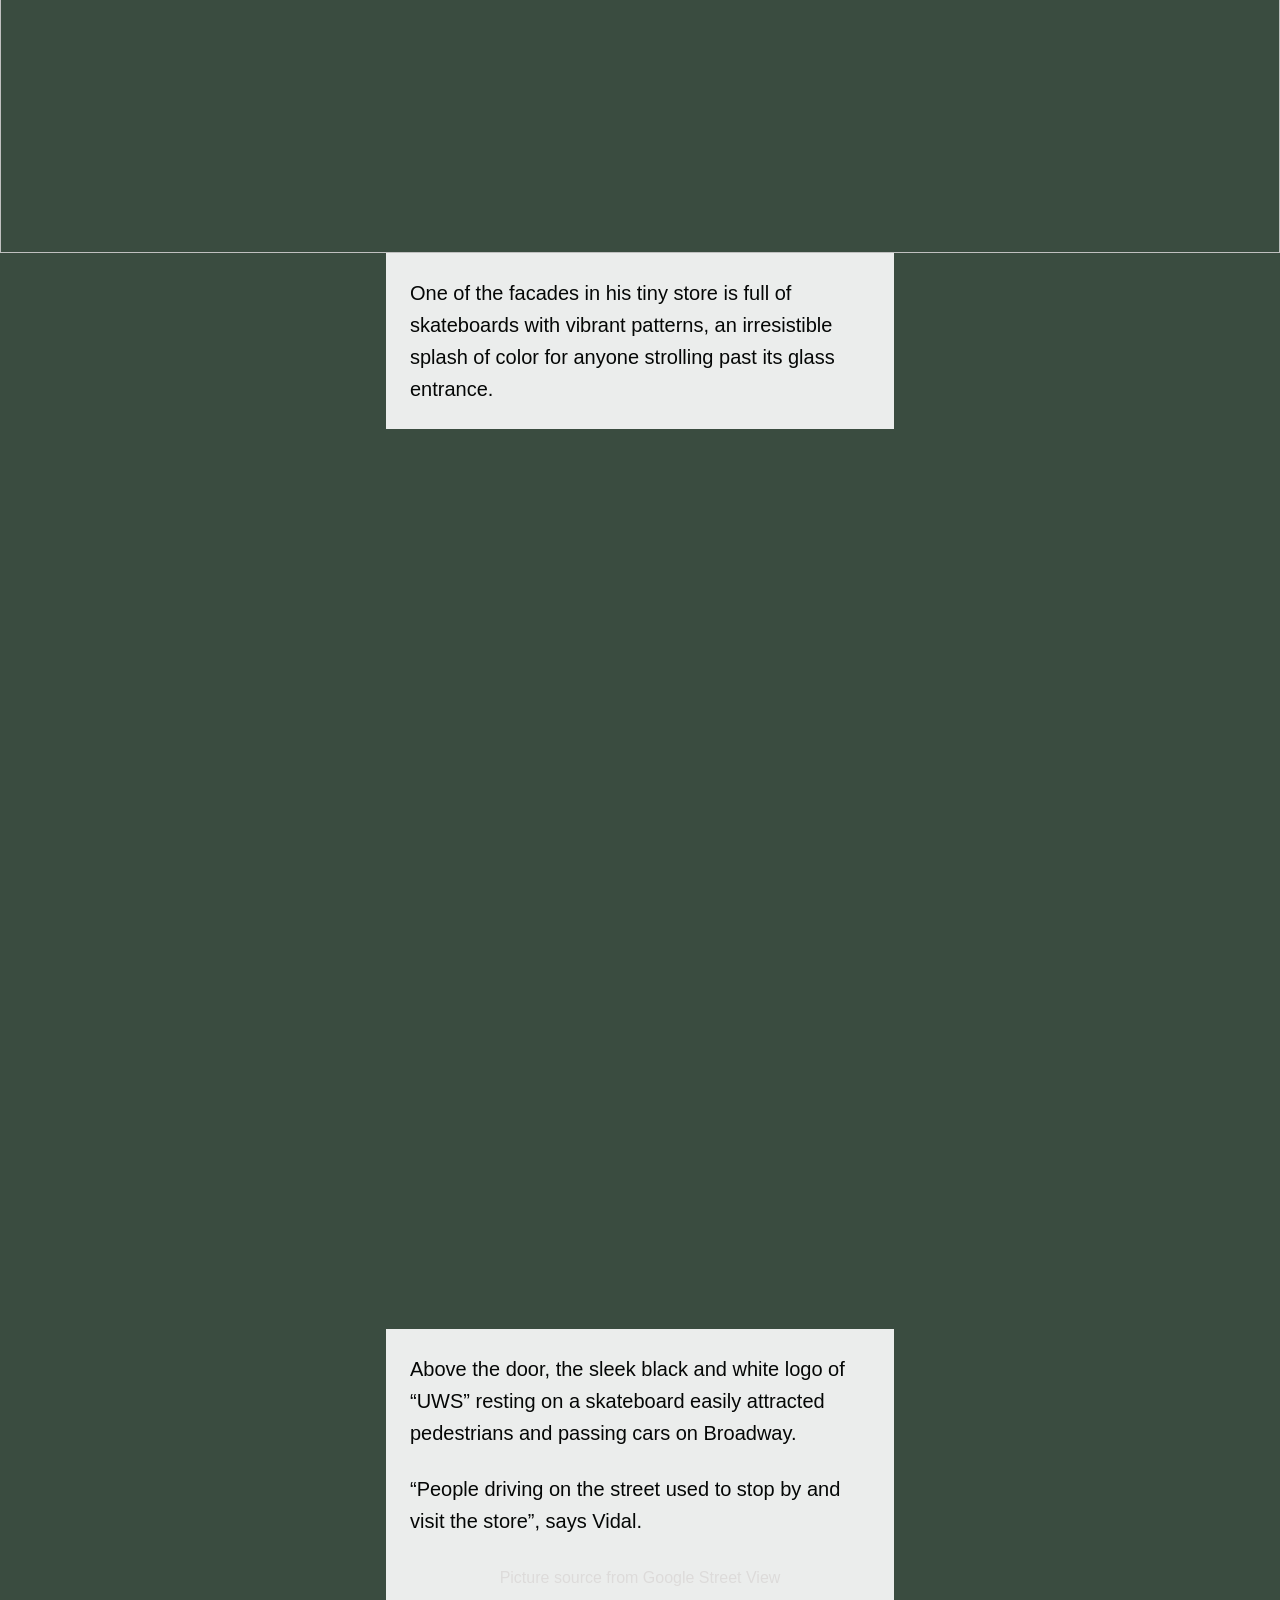
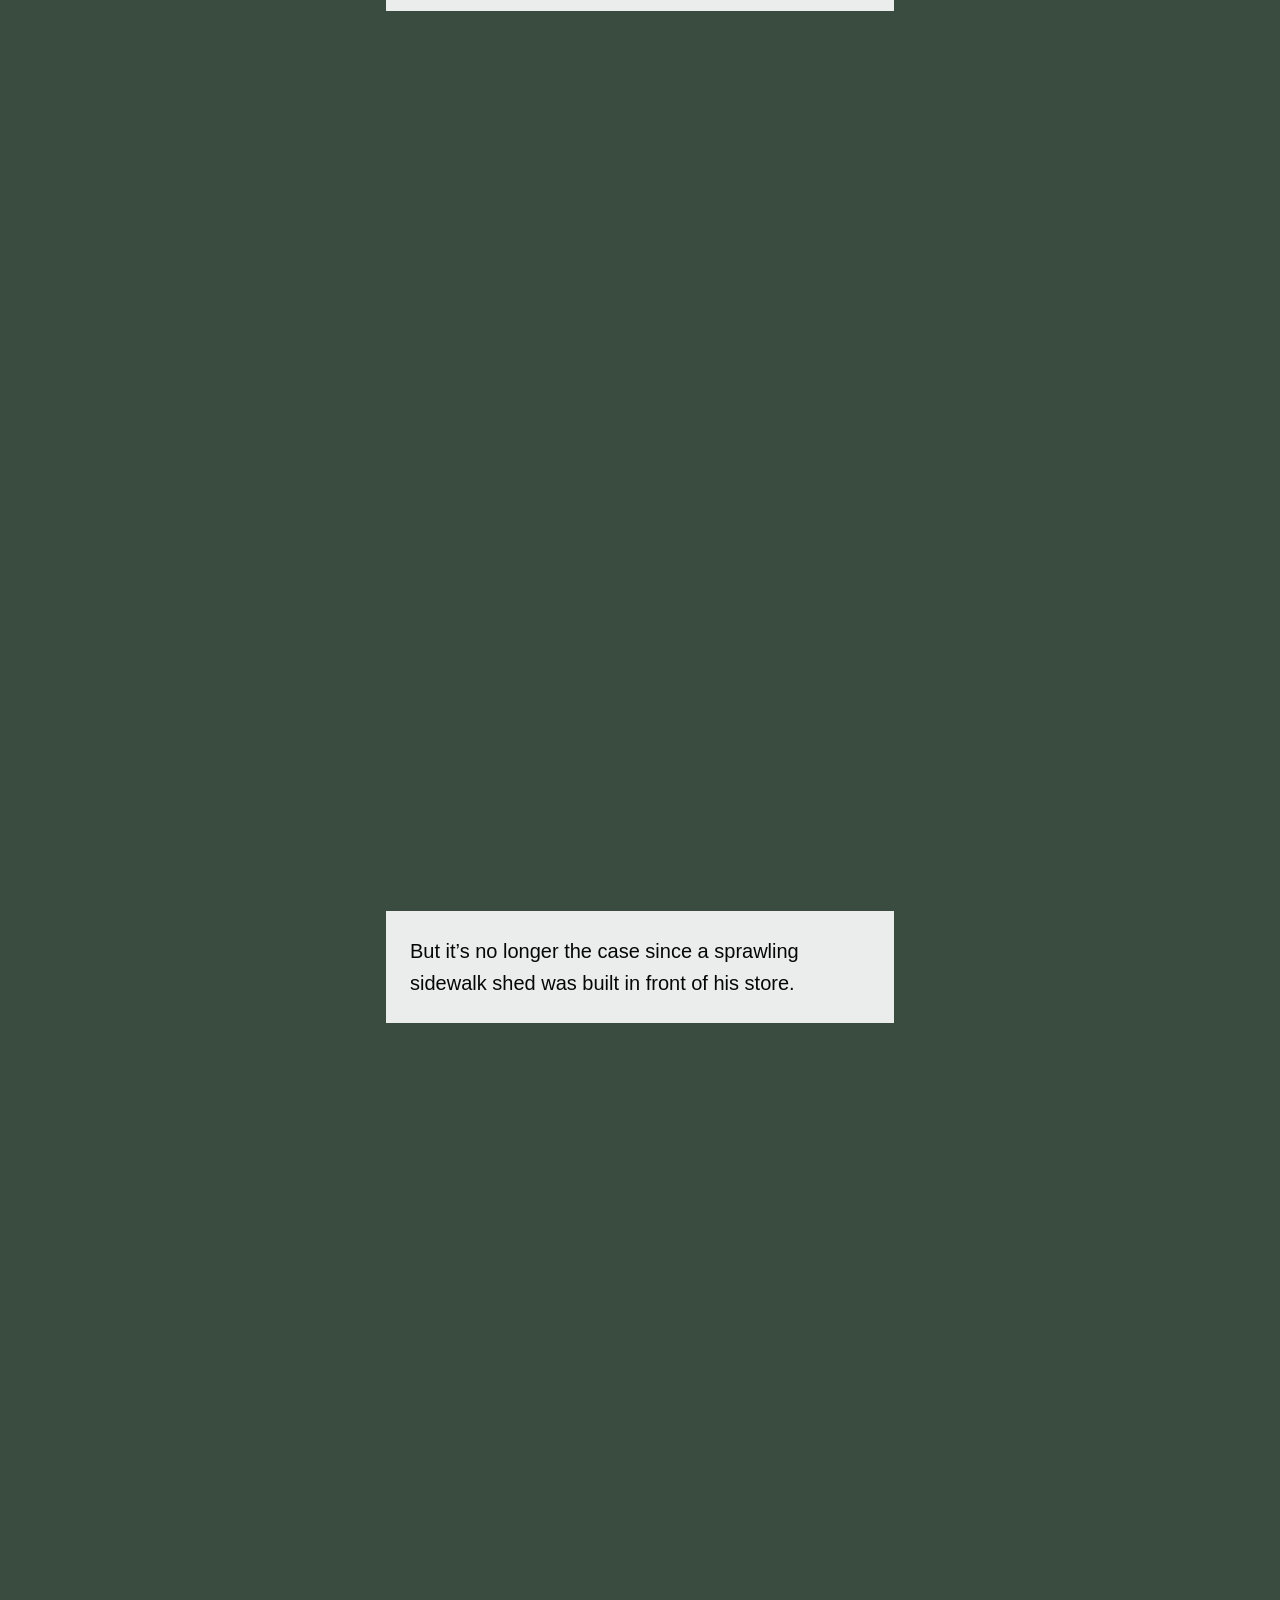
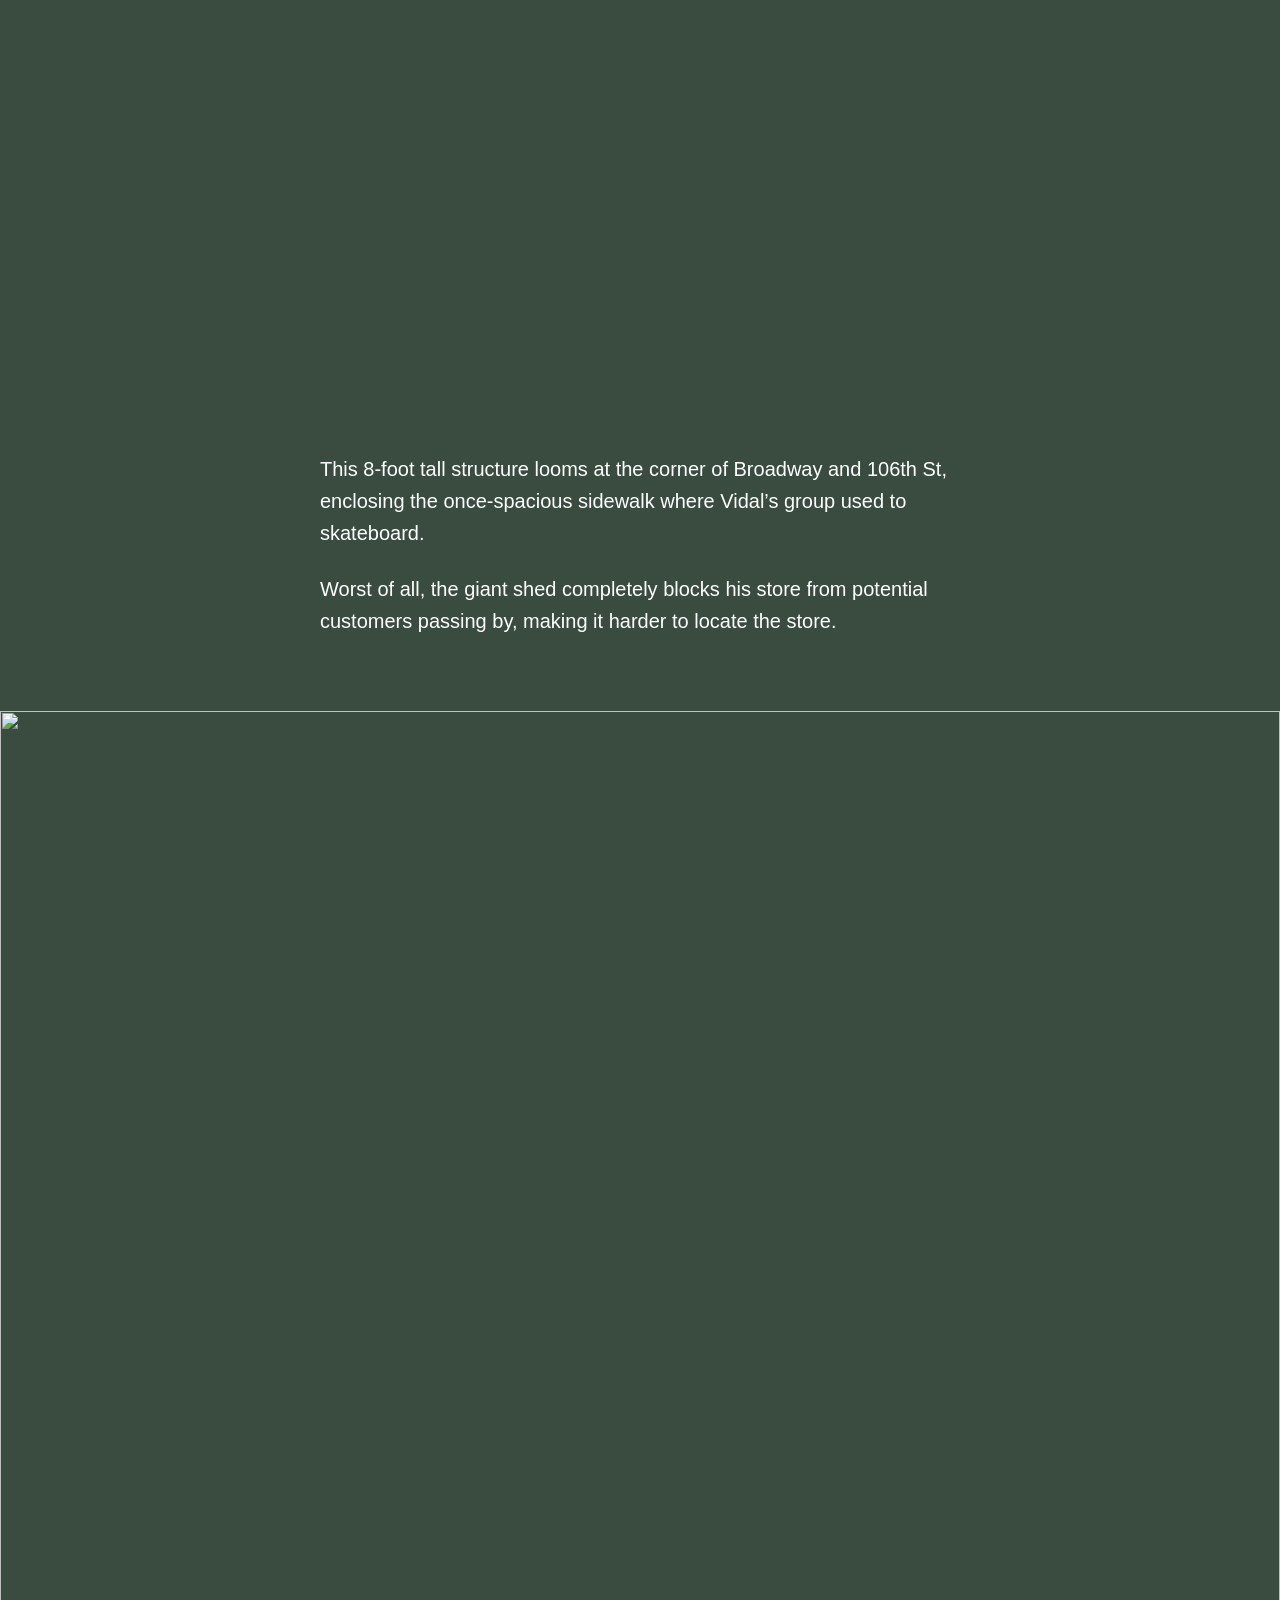
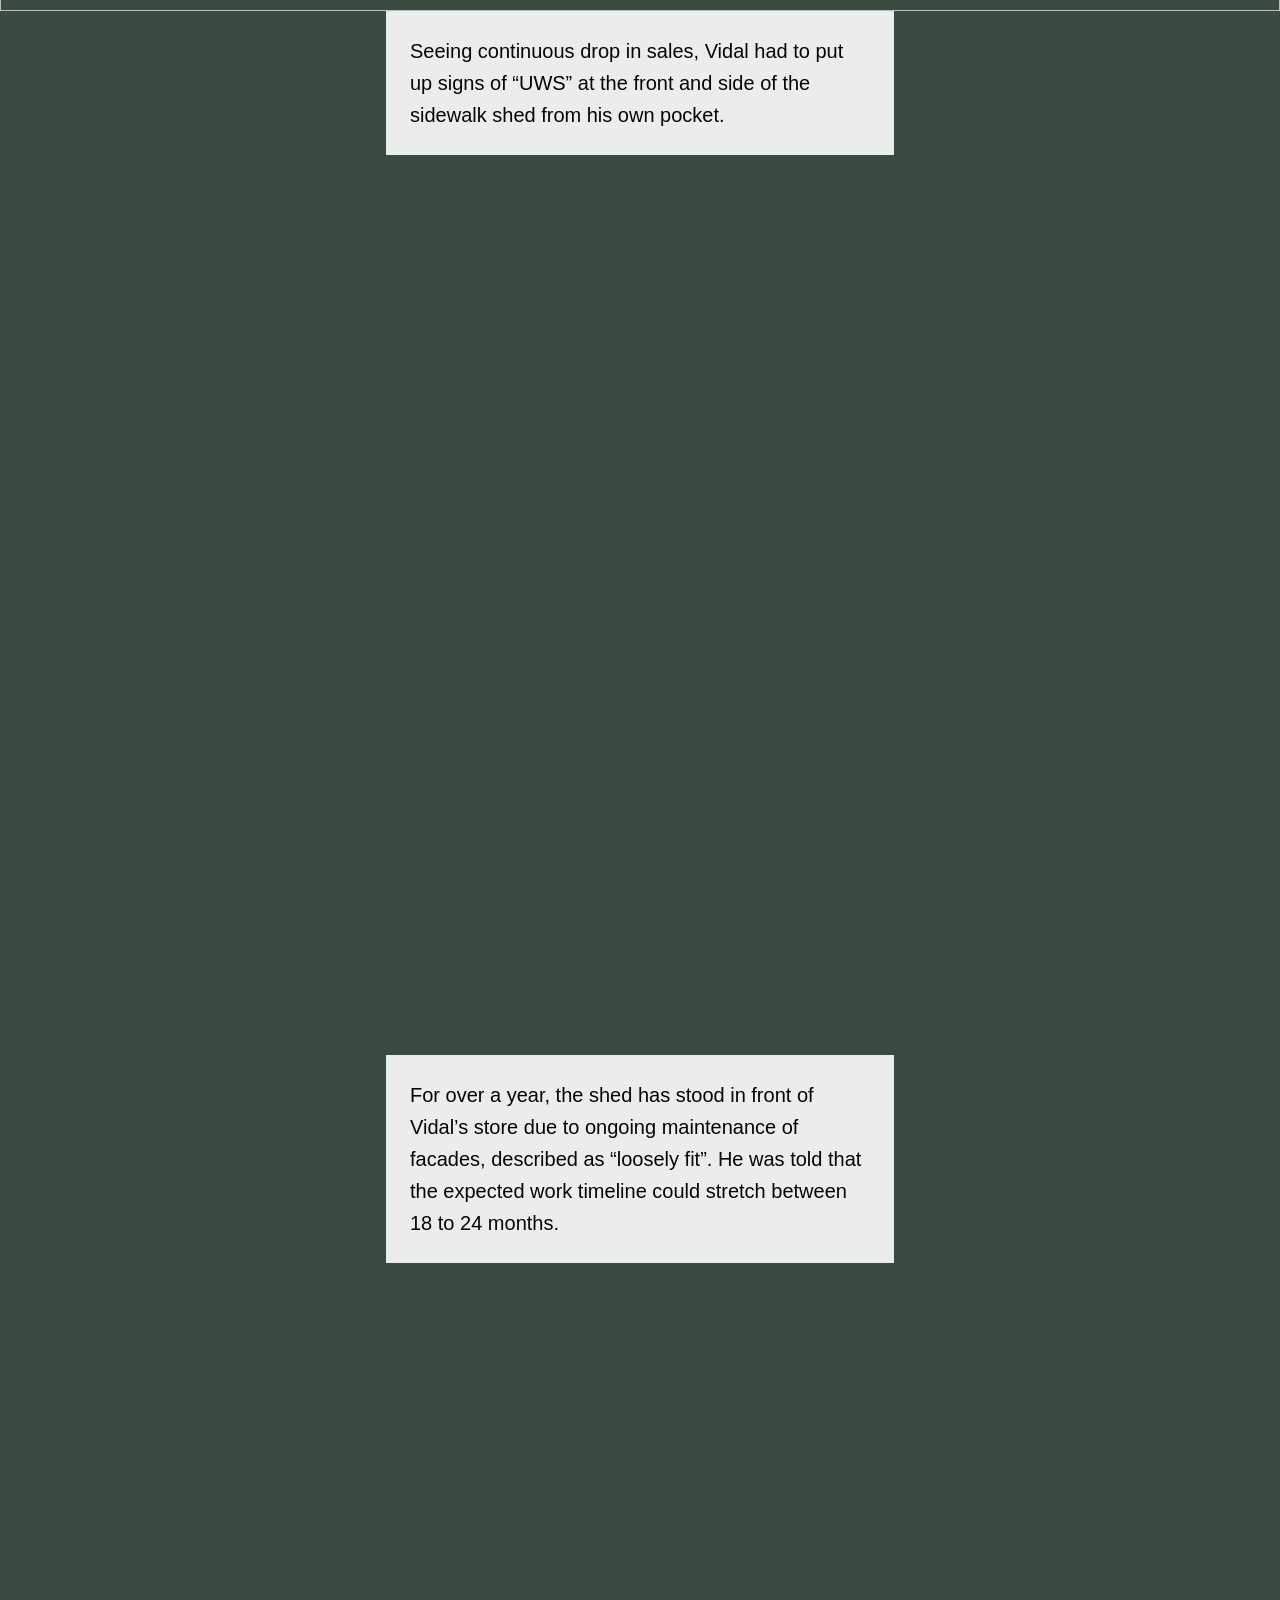
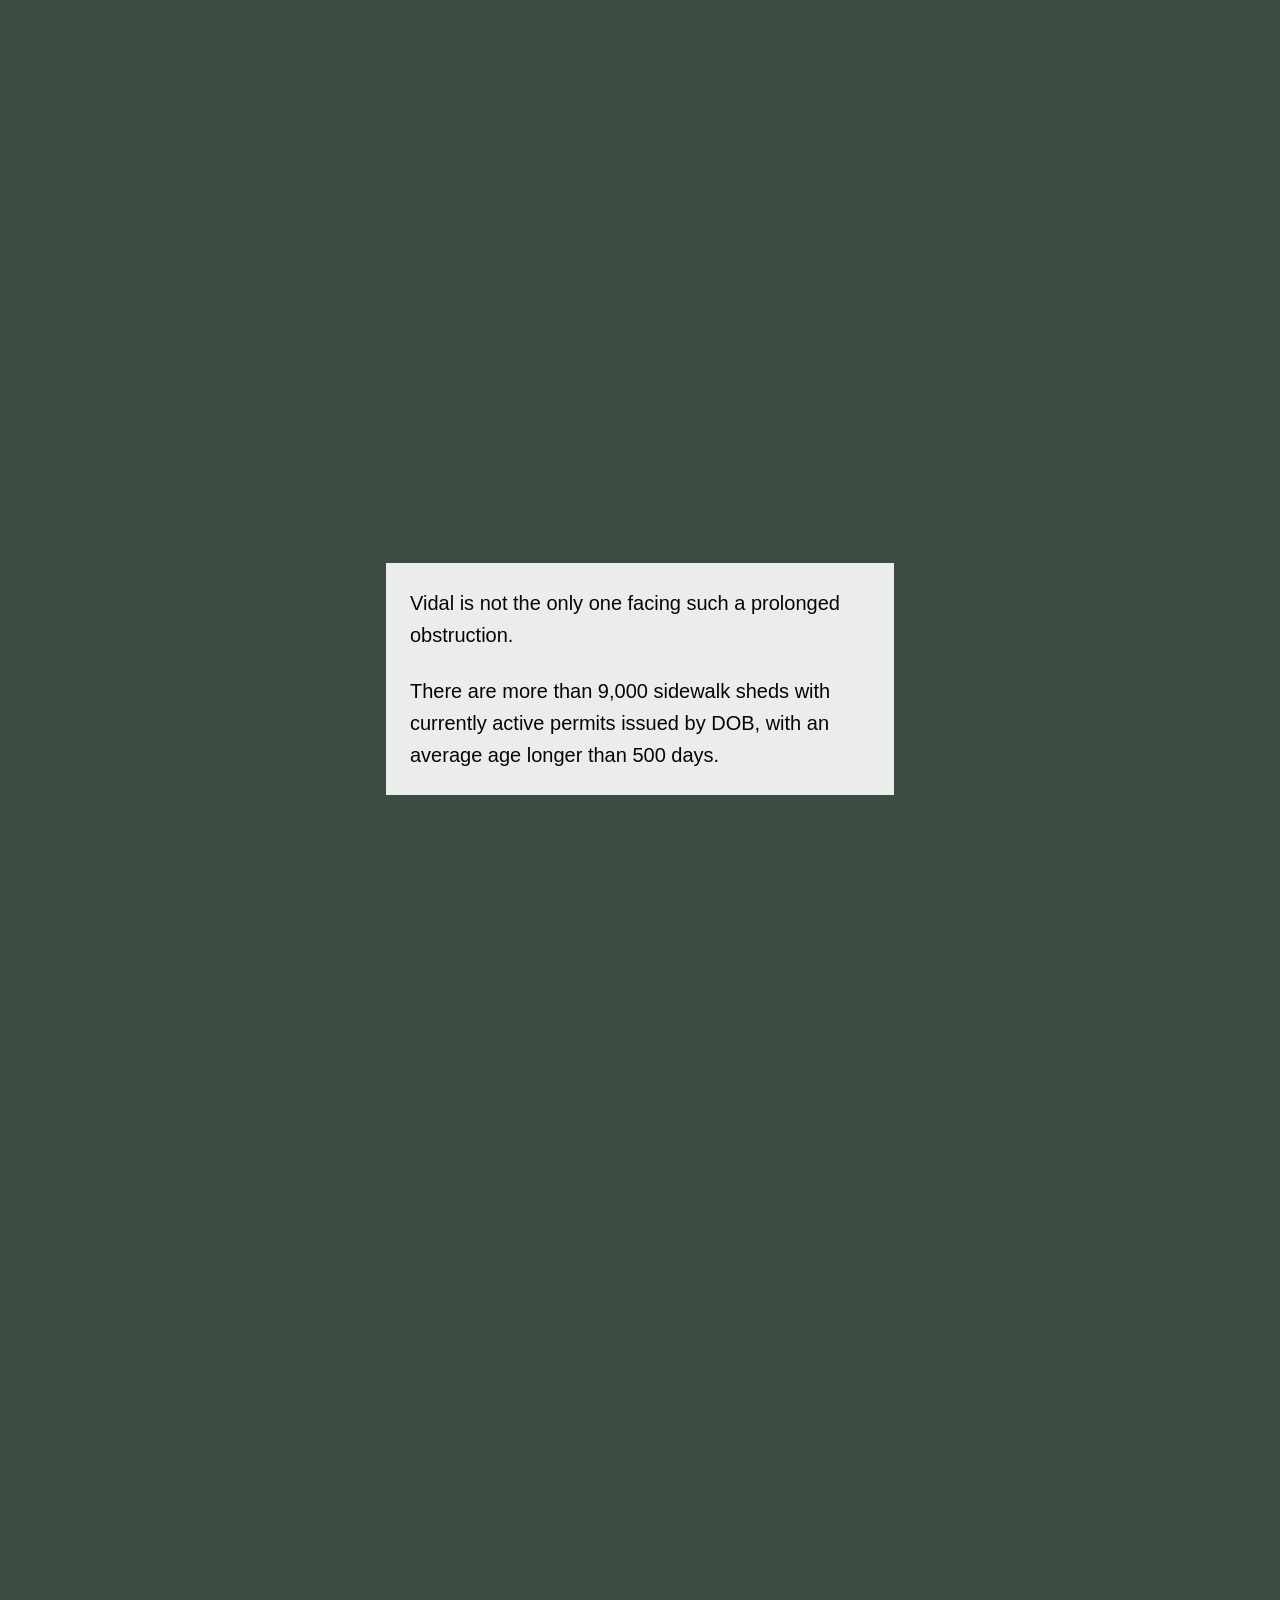
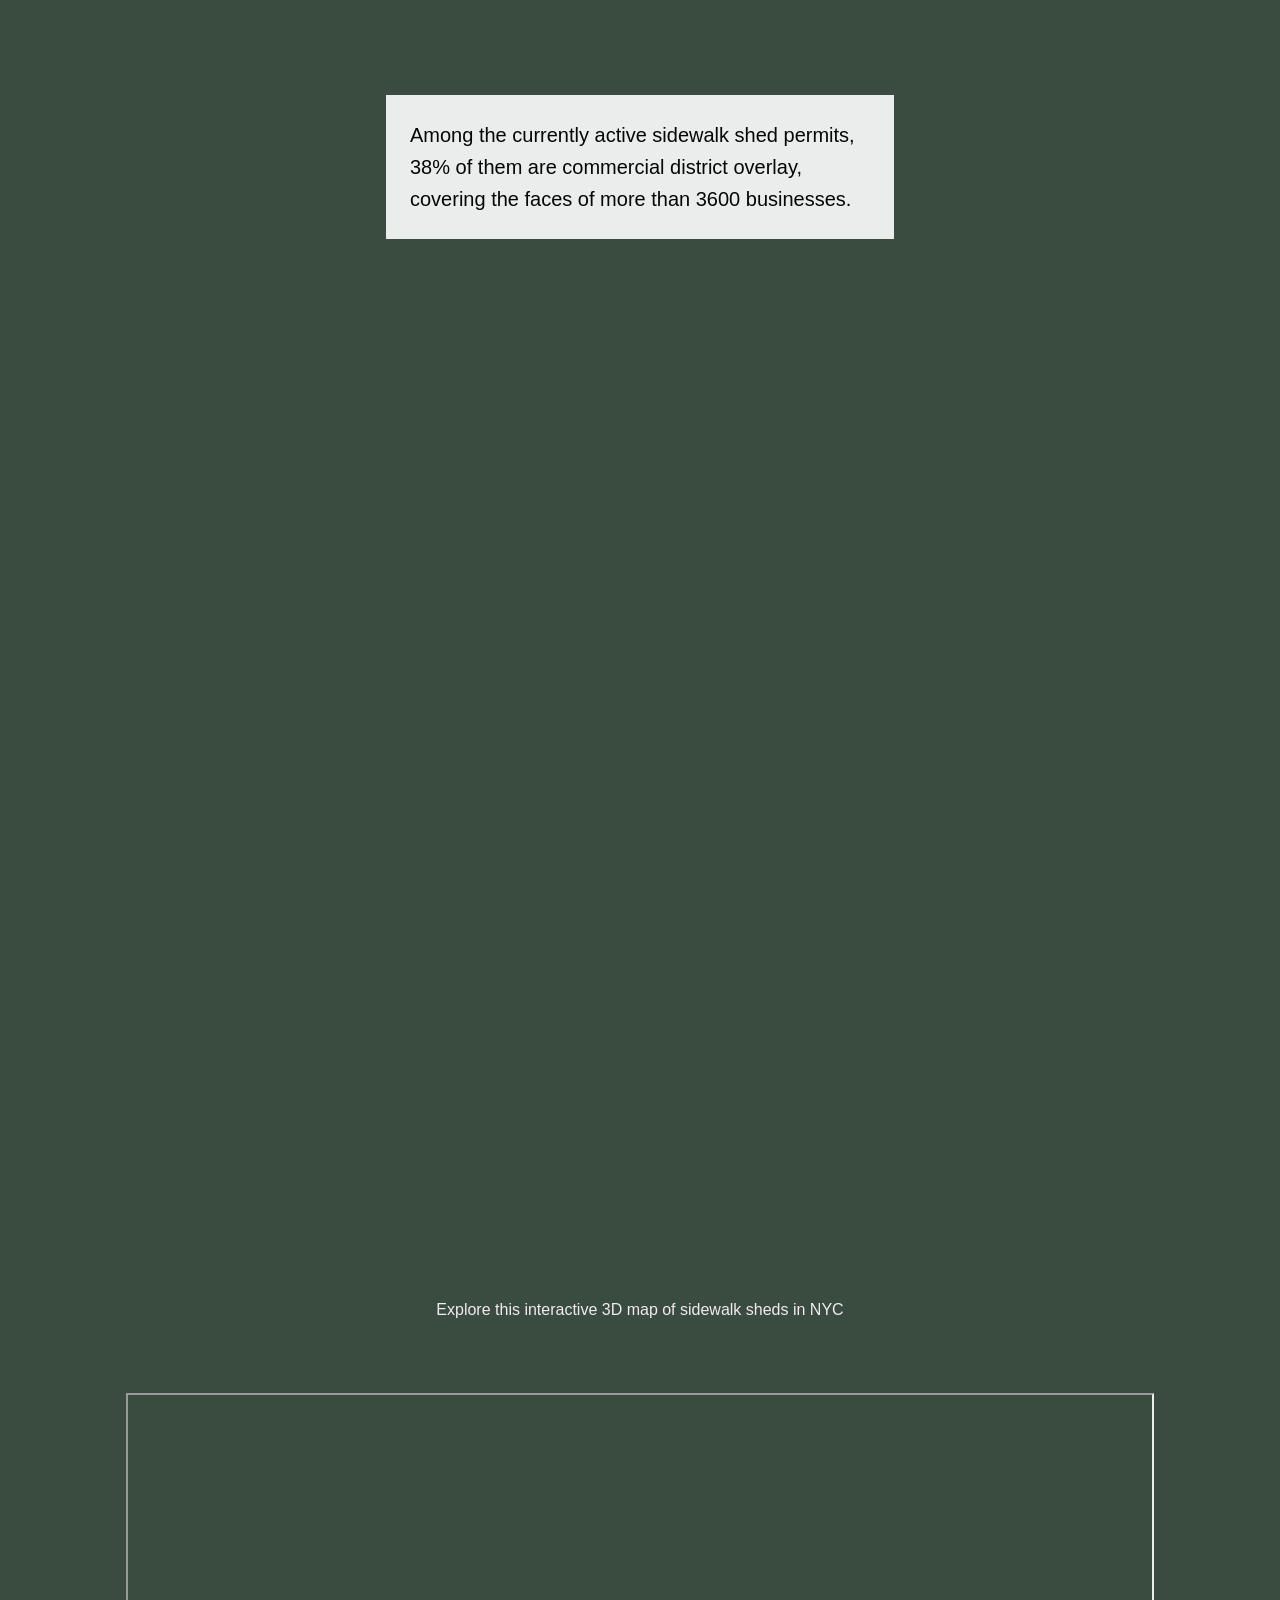
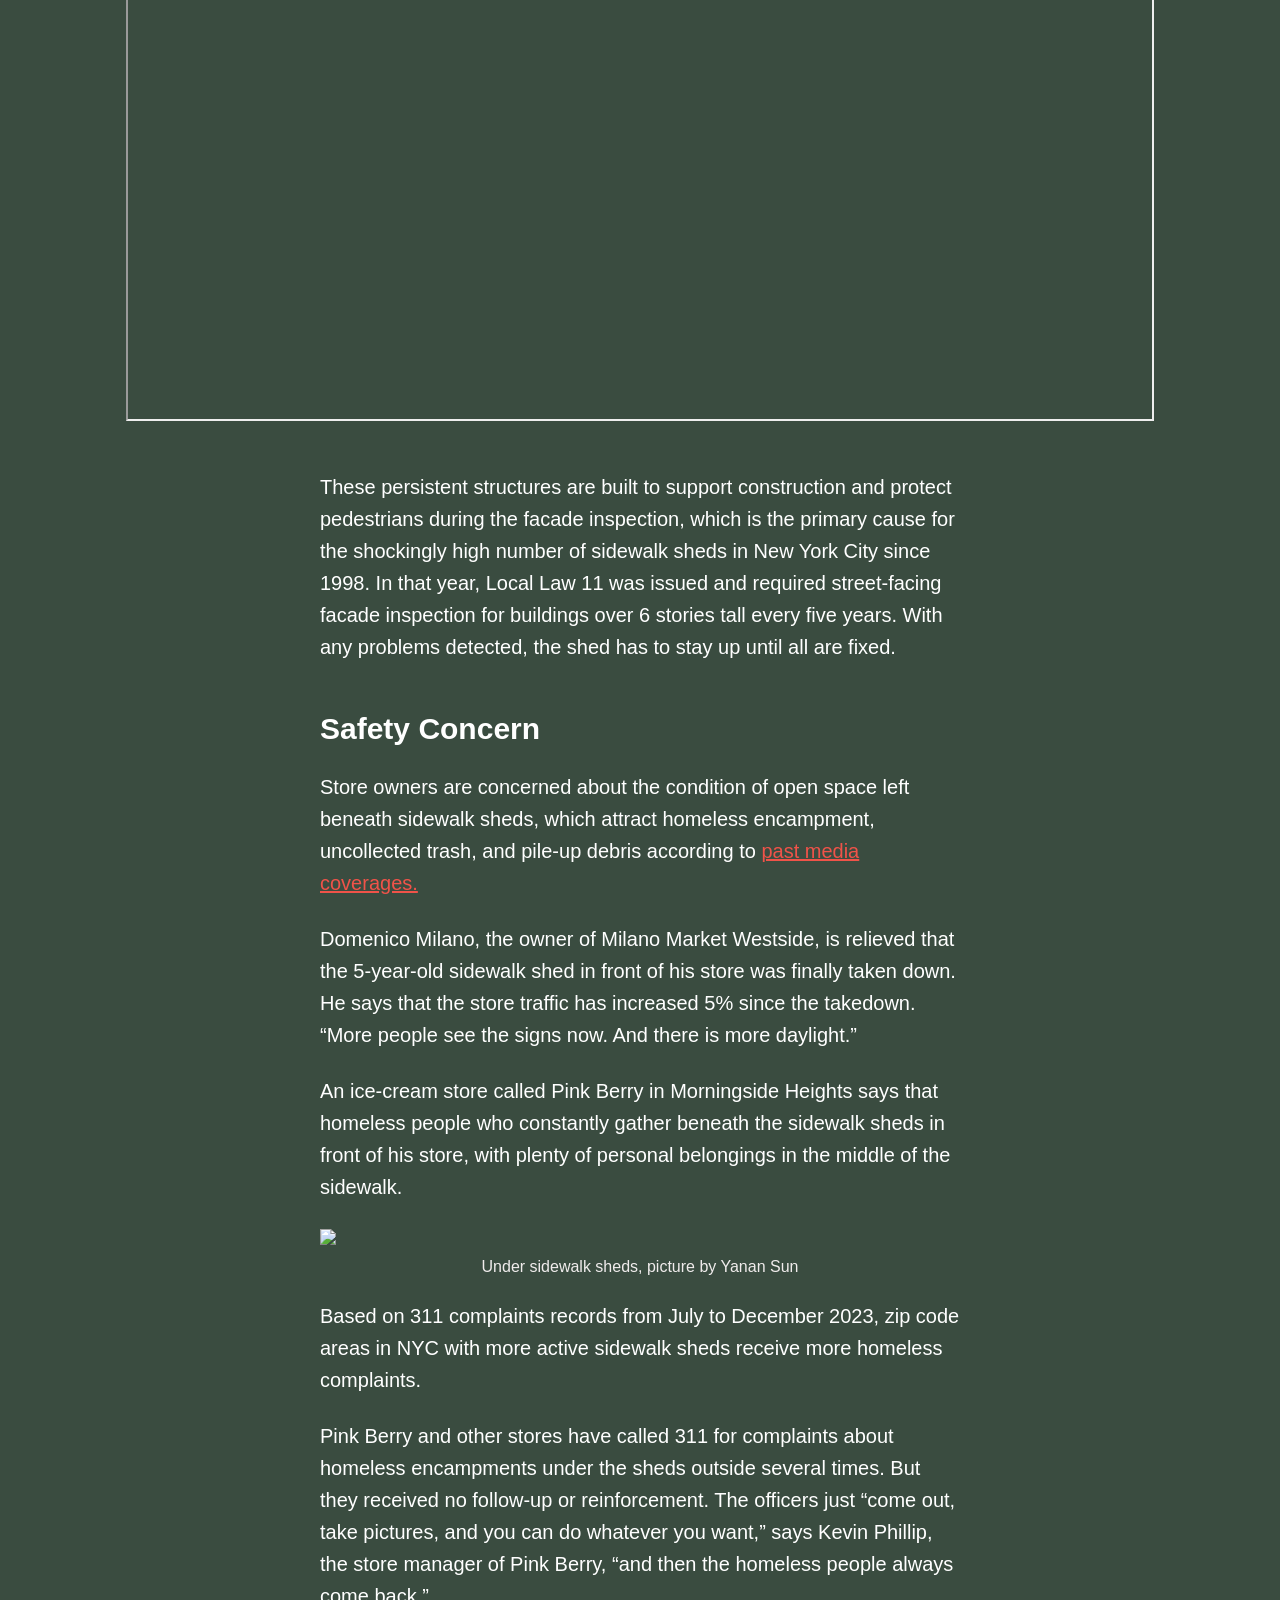
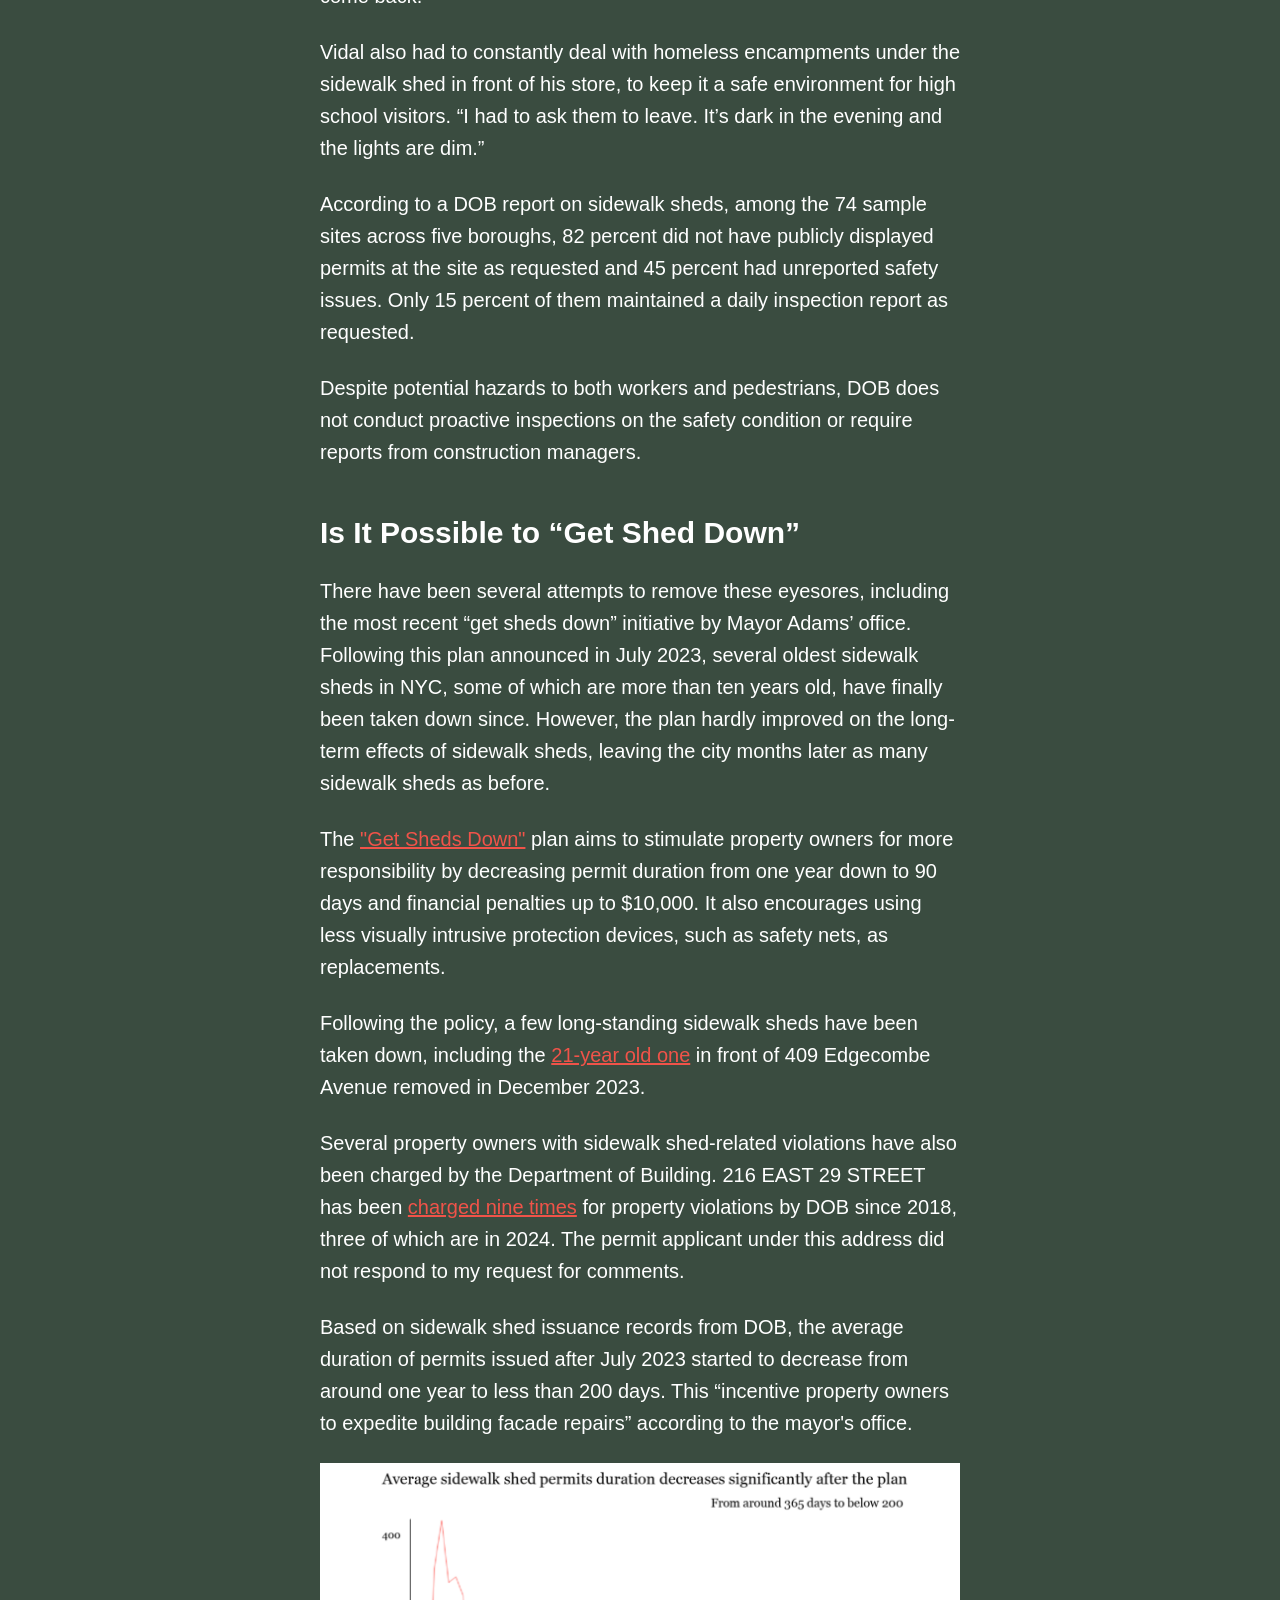
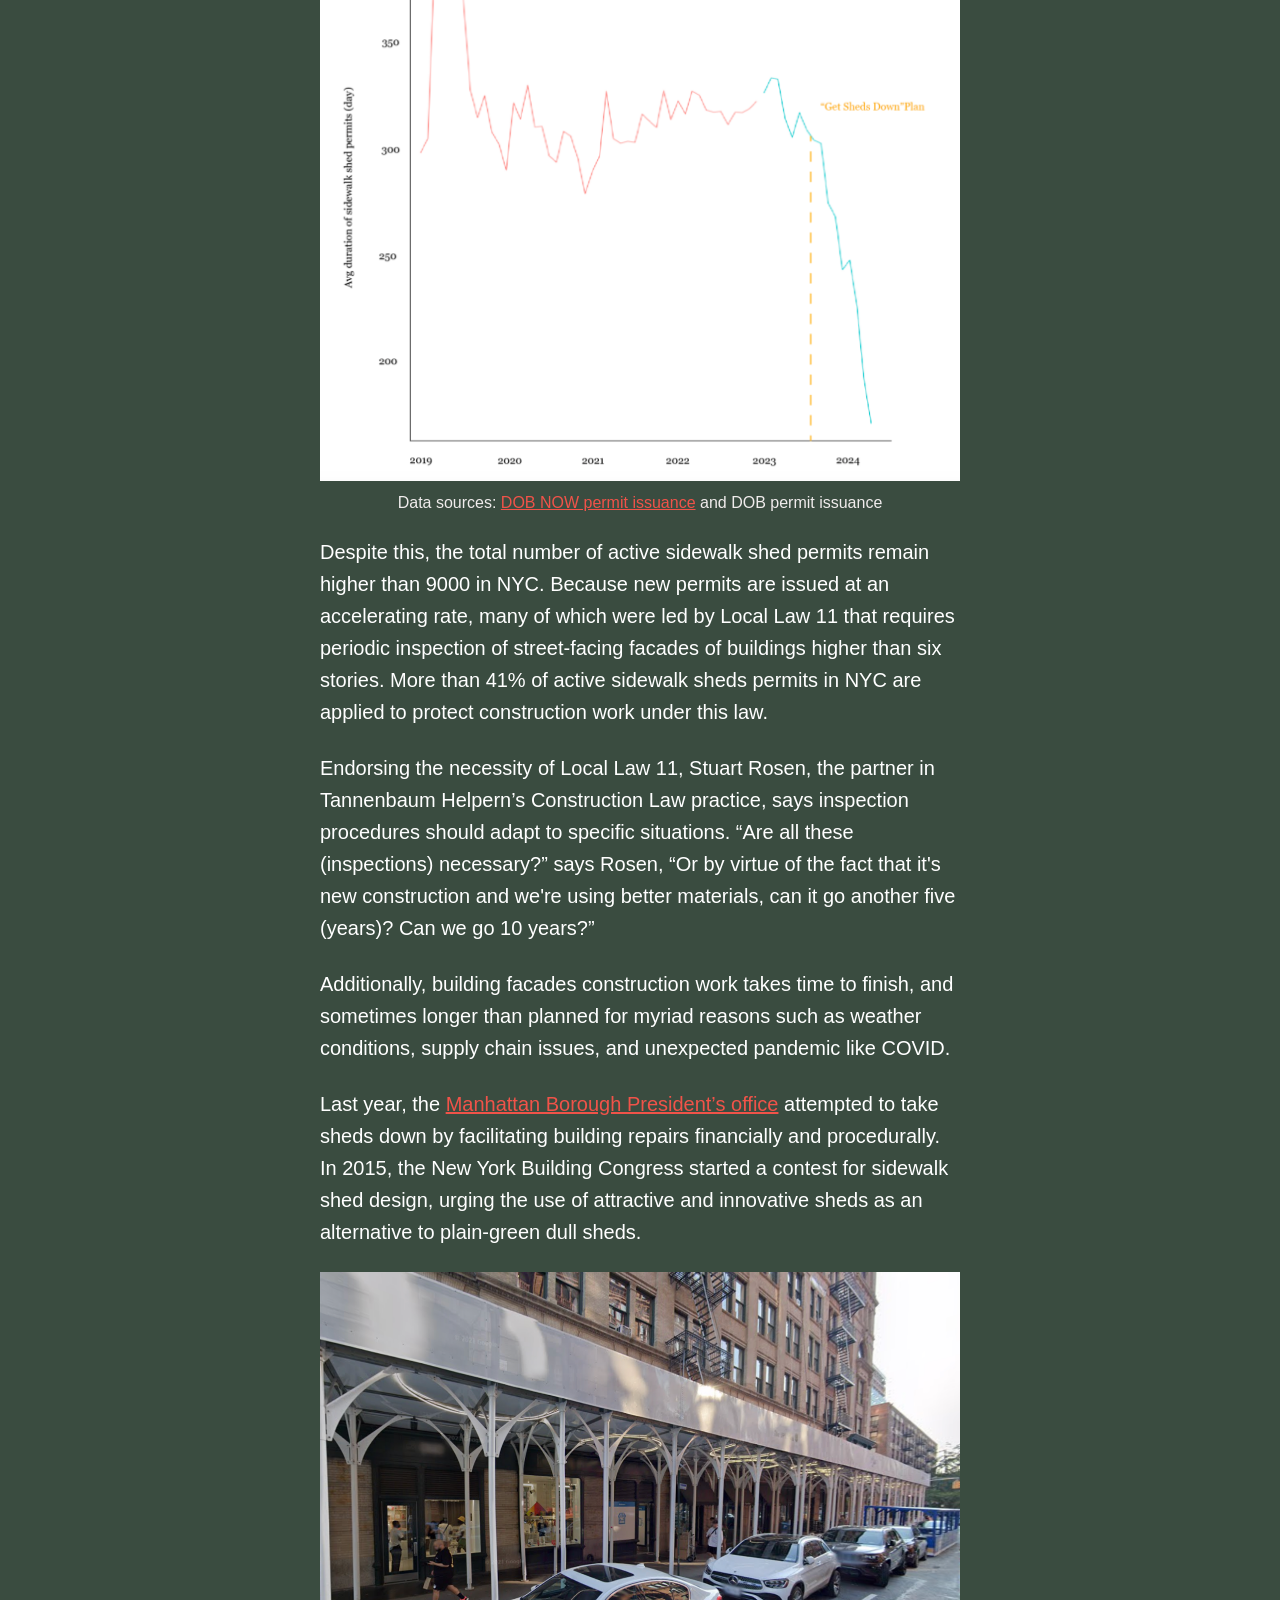
==== commit 83d9275b: "fix background & story" ====
--- a/index.html
+++ b/index.html
@@ -22,6 +22,8 @@
       font-family: "Lato", sans-serif;
       text-rendering: optimizeLegibility;
       font-weight: 300px;
+      /* background-color: #c0dfd3; */
+      background-color: #3a4c40
     }
 
     .content {
@@ -30,6 +32,8 @@
       margin-top: 50px;
       margin-bottom: 50px;
       border-width: 0;
+      color: white;
+      /* background-color: black; */
     }
 
     a {
@@ -37,7 +41,7 @@
     }
 
     .footer {
-      background: white;
+      background: #3a4c40;
       text-align: center;
       font-size: 0.8em;
       margin-top: 1em;
@@ -55,7 +59,7 @@
       font-size: 0.8em;
       text-align: center;
       margin-top: 0.5em;
-      color: #666;
+      color: #f0ecec;
     }
 
     h1 {
@@ -188,7 +192,7 @@
 
   <div class="content">
     <div class="byline">
-      <p>By <a href="https://yanansun0074.github.io/portfolio/">Yanan Sun</a></p>
+      <p>By <a href="https://yanansun0074.github.io/portfolio/">Yanan Sun</a>, <i>Columbia Journalism School</i></p>
     </div>
     <p>Chris Vidal owns a beautiful skateboard store. He names it “Upper West Skateboard” as it clearly points to where to find this place.</p>
   </div>
@@ -207,7 +211,7 @@
         <div>
           <p>Above the door, the sleek black and white logo of “UWS” resting on a skateboard easily attracted pedestrians and passing cars on Broadway.
             <p>“People driving on the street used to stop by and visit the store”, says Vidal.</p>
-            <p><em>Picture source from Google Street View</em></p>
+            <figcaption>Picture source from Google Street View</figcaption>
         </div>
       </div>
       <div class="step" id="step3">
@@ -250,7 +254,7 @@
   </section>
 
   <div class="content">
-    <p>Explore this 3D map of sidewalk sheds in NYC</p>
+    <p><figcaption>Explore this interactive 3D map of sidewalk sheds in NYC</figcaption></p>
   </div>
   <div style="display: flex; justify-content: center;" frameBorder="0">
     <iframe
@@ -276,7 +280,7 @@
     <p>Vidal also had to constantly deal with homeless encampments under the sidewalk shed in front of his store, to keep it a safe environment for high school visitors. “I had to ask them to leave. It’s dark in the evening and the lights are dim.” </p>
     <p>According to a DOB report on sidewalk sheds, among the 74 sample sites across five boroughs, 82 percent did not have publicly displayed permits at the site as requested and 45 percent had unreported safety issues. Only 15 percent of them maintained a daily inspection report as requested.</p>
     <p>Despite potential hazards to both workers and pedestrians, DOB does not conduct proactive inspections on the safety condition or require reports from construction managers.</p>
-    <h2>Is It Possible to “Get Shed Down”</h2>
+    <!-- <h2>Is It Possible to “Get Shed Down”</h2>
     <p>The Mayor's office published the <a href="https://www.nyc.gov/content/getstuffdone/pages/sidewalk-sheds">“Get Shed Down”</a> initiative in 2023, aiming to take down the prevalent sidewalk sheds with shorter granted work period, more strict inspection, and higher fines to expired permits. The policy prioritizes decade-long sidewalk sheds, taking a few landlords with outstanding construction duration <a href="https://www.habitatmag.com/Publication-Content/Building-Operations/2023/2023-August/DOB-Goes-to-Court-Over-Dilapidated-Decade-Old-SIdewalk-Shed">to court</a>. 
     <p>There are many reasons for a shed to stay longer than expected, adverse weather, complicated maintenance, etc.. But the most common one is the cost of installation.</p>
     <p>A sidewalk shed in NYC is priced per linear feet, ranging from 80 to 150 dollars. Owners usually must pay a minimum of six to ten percent of the initial fee per month as long as the shed stays, according to MohamadAhead, a scaffolding contractor of more than 500 sites in the city.</p>
@@ -286,12 +290,35 @@
     <p>The “Get Shed Down” policy also targets sidewalk sheds in selected commercial districts including Midtown Manhattan, Long Island City, Downtown Brooklyn, and Grand Concourse in the Bronx.</p>
     <p>The policy advocates less obtrusive protection, such as safety nets, instead of sidewalk sheds. However, use cases of this replacement are hardly seen in the city.</p>
     <p>“I just don’t know why they don’t use a net.” Vidal believes that this would minimize the impact of sheds to his business. He now only hopes that the work period ends faster so that he could tear down the hideous steel cover.</p>
+     -->
+    <h2>Is It Possible to “Get Shed Down”</h2>
+    <p>There have been several attempts to remove these eyesores, including the most recent “get sheds down” initiative by Mayor Adams’ office. Following this plan announced in July 2023, several oldest sidewalk sheds in NYC, some of which are more than ten years old, have finally been taken down since. However, the plan hardly improved on the long-term effects of sidewalk sheds, leaving the city months later as many sidewalk sheds as before.</p>
+    <p>The <a href="https://www.nyc.gov/content/getstuffdone/pages/sidewalk-sheds">"Get Sheds Down"</a> plan aims to stimulate property owners for more responsibility by decreasing permit duration from one year down to 90 days and financial penalties up to $10,000. It also encourages using less visually intrusive protection devices, such as safety nets, as replacements.</p>
+    <p>Following the policy, a few long-standing sidewalk sheds have been taken down, including the <a href="https://nypost.com/2023/12/24/metro/sidewalk-shed-removed-at-harlems-409-edgecombe-avenue/">21-year old one</a> in front of 409 Edgecombe Avenue removed in December 2023.</p>
+    <p>Several property owners with sidewalk shed-related violations have also been charged by the Department of Building. 216 EAST 29 STREET has been <a href="https://a836-citypay.nyc.gov/citypay/ecb/vioResultsNameAddress#!/name-address-form">charged nine times</a> for property violations by DOB since 2018, three of which are in 2024. The permit applicant under this address did not respond to my request for comments.</p>
+    <p>Based on sidewalk shed issuance records from DOB, the average duration of permits issued after July 2023 started to decrease from around one year to less than 200 days. This “incentive property owners to expedite building facade repairs” according to the mayor's office. </p>
+    <figure>
+      <img
+        src="permit_duration.png">
+      <figcaption>Data sources: <a href="https://data.cityofnewyork.us/Housing-Development/DOB-NOW-Build-Approved-Permits/rbx6-tga4/data_preview">DOB NOW permit issuance</a> and <a href="https://data.cityofnewyork.us/Housing-Development/DOB-Permit-Issuance/ipu4-2q9a/about_data"></a>DOB permit issuance</figcaption>
+    </figure>
+    <p>Despite this, the total number of active sidewalk shed permits remain higher than 9000 in NYC. Because new permits are issued at an accelerating rate, many of which were led by Local Law 11 that requires periodic inspection of street-facing facades of buildings higher than six stories. More than 41% of active sidewalk sheds permits in NYC are applied to protect construction work under this law.</p>
+    <p>Endorsing the necessity of Local Law 11, Stuart Rosen, the partner in Tannenbaum Helpern’s Construction Law practice, says inspection procedures should adapt to specific situations. “Are all these (inspections) necessary?” says Rosen, “Or by virtue of the fact that it's new construction and we're using better materials, can it go another five (years)? Can we go 10 years?”</p>
+    <p>Additionally, building facades construction work takes time to finish, and sometimes longer than planned for myriad reasons such as weather conditions, supply chain issues, and unexpected pandemic like COVID.</p>
+    <p>Last year, the <a href="https://www.manhattanbp.nyc.gov/initiatives/shed-the-sheds/">Manhattan Borough President’s office</a> attempted to take sheds down by facilitating building repairs financially and procedurally. In 2015, the New York Building Congress started a contest for sidewalk shed design, urging the use of attractive and innovative sheds as an alternative to plain-green dull sheds.</p>
+    <figure>
+      <img
+        src="urban_umbrella.png">
+      <figcaption>Scaffolding by Urban Umbrella, a construction design company, on 65 Bleecker St, Manhattan</figcaption>
+    </figure>
+    <p>Rosen says that compared to public actions, private actions or changes in market conditions might encourage more positive changes. “I think these are good policies. Unfortunately, the government has limited resources,” Rosen says, “I think their parts are in the right place, but then comes the execution.”</p>
   </div>
   
   <div class="footer">
     <div class="content">
-      <p>Built by Yanan Sun</p>
-      <p>Template credit to <a href="https://github.com/jsoma/page-templates/">Johnathan Soma</a>.
+      <p>Questions, comments? Contact <a href="mailto:yananbecca@gmail.com">Yanan Sun</a>, the reporter and developer of this story</p>
+      <p>This is part of the <a href="https://github.com/yanansun0074/3d-geo-data-viz">3D geo-visualization for journalism</a> tutorial</p>
+      <!-- <p>Template credit to <a href="https://github.com/jsoma/page-templates/">Johnathan Soma</a>. -->
     </div>
   </div>
 
